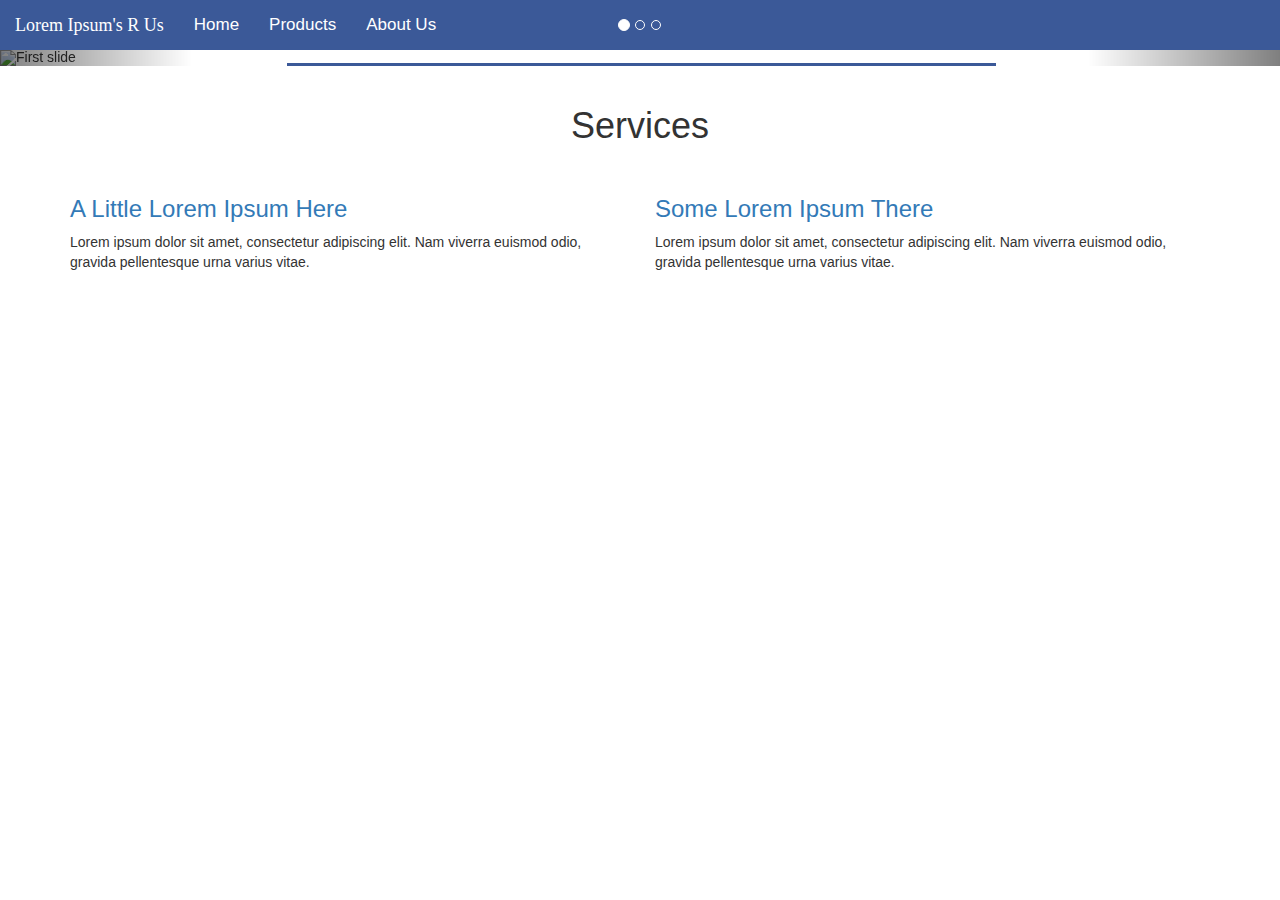
==== index.html @ 092a4ec7 "final site" ====
<!DOCTYPE html>
<html lang="en">
  <head>
    <meta charset="utf-8">
    <meta http-equiv="X-UA-Compatible" content="IE=edge">
    <meta name="viewport" content="width=device-width, initial-scale=1">

    <title>Lorem Ipsums's R Us!</title>

    <!-- Stylesheets -->
    <link href="css/custom.css" rel="stylesheet">

  </head>
  <body>


<div id="custom-bootstrap-menu" class="navbar navbar-default " role="navigation">
    <div class="container-fluid">
        <div class="navbar-header"><a class="navbar-brand" href="#">Lorem Ipsum's R Us</a>
            <button type="button" class="navbar-toggle" data-toggle="collapse" data-target=".navbar-menubuilder"><span class="sr-only">Toggle navigation</span><span class="icon-bar"></span><span class="icon-bar"></span><span class="icon-bar"></span>
            </button>
        </div>
        <div class="collapse navbar-collapse navbar-menubuilder">
            <ul class="nav navbar-nav navbar-left">
                <li><a href="./index.html">Home</a>
                </li>
                <li><a href="./products.html">Products</a>
                </li>
                <li><a href="About.html">About Us</a>
                </li>
            </ul>
        </div>
    </div>
</div>

     
        </div>

        
        <!-- Carousel -->
        <div id="carousel-example-generic" class="carousel slide" data-ride="carousel">
            
            <!-- Indicators -->
            <ol class="carousel-indicators">
                <li data-target="#carousel-example-generic" data-slide-to="0" class="active"></li>
                <li data-target="#carousel-example-generic" data-slide-to="1"></li>
                <li data-target="#carousel-example-generic" data-slide-to="2"></li>
            </ol>
            <!-- Wrapper for slides -->
            <div class="carousel-inner">
                <div class="item active">
                    <img src="img/Lorem-Ipsum-2.jpg" alt="First slide">
                    <!-- Static Header -->
                    <div class="header-text hidden-xs">
                        <div class="col-md-12 text-center animated flipInX">
                            <h2>
                                <span>Welcome to <strong>LOREM IPSUMS "R" US!</strong></span>
                            </h2>
                            <br>
                            <h3>
                                <span>Lorem ipsum text for every occasion!</span>
                            </h3>
                            <br>
                            
                        </div>
                    </div><!-- /header-text -->
                </div>
                <div class="item">
                    <img src="img/Lorem-Ipsum-3.jpg">
                    <!-- Static Header -->
                    <div class="header-text hidden-xs">
                        <div class="col-md-12 text-center animated fadeIn">
                            <h2>
                                <!-- <span>Welcome to LOREM IPSUM</span> -->
                            </h2>
                            <br>
                            <br>
                            <br>
                            <br>
                            <h3>
                                <span>We love serving you with the best quality lorem ipsum text!</span>
                            </h3>
                            <br>
                          
                        </div>
                    </div><!-- /header-text -->
                </div>
                <div class="item">
                    <img src="img/semi-colons.jpg" alt="Third slide">
                    <!-- Static Header -->
                    <div class="header-text hidden-xs">
                        <div class="col-md-12 text-center">
                            <h2>
                                <!-- <span>Welcome to LOREM IPSUM</span> -->
                            </h2>
                            <br>
                            <br>
                            <br>
                            <br>
                            
                            <h3>
                                <span>Ask about our deal on semi-colons!</span>
                            </h3>
                            <br>

                            
                        </div>
                    </div><!-- /header-text -->
                </div>
            </div>
            <!-- Controls -->
            <a class="left carousel-control" href="#carousel-example-generic" data-slide="prev">
                <span class="glyphicon glyphicon-chevron-left"></span>
            </a>
            <a class="right carousel-control" href="#carousel-example-generic" data-slide="next">
                <span class="glyphicon glyphicon-chevron-right"></span>
            </a>
        </div><!-- /carousel -->


<div class="container">
<div class="row">
    <div class="col-md-12">
        <h1 class="text-center">Services</h1>
    </div>
</div>
        <br>
    <div class="row ">
            <div class="col-md-6 portfolio-item">
                <a href="#">
                    <img class="img-responsive lorem-img-1" src="img/loremipsumtext.jpg" alt="">
                </a>
                <h3>
                    <a href="#">A Little Lorem Ipsum Here</a>
                </h3>
                <p>Lorem ipsum dolor sit amet, consectetur adipiscing elit. Nam viverra euismod odio, gravida pellentesque urna varius vitae.</p>
            </div>
            <div class="col-md-6 portfolio-item">
                <a href="#">
                    <img class="img-responsive lorem-img-1" src="img/LoremIpsum.png" alt="">
                </a>
                <h3>
                    <a href="#">Some Lorem Ipsum There</a>
                </h3>
                <p>Lorem ipsum dolor sit amet, consectetur adipiscing elit. Nam viverra euismod odio, gravida pellentesque urna varius vitae.</p>
            </div>
        </div>
    </div>




    <!-- jQuery-->
    <script src="https://ajax.googleapis.com/ajax/libs/jquery/1.12.4/jquery.min.js"></script>
    <script src="js/bootstrap.min.js"></script>



  </body>
</html>
---- css/custom.css ----
/**{border: 1px solid red;}*/
.navbar{margin-bottom: 0;}
.navbar-default{
  border-color: transparent;
}
/*.container-fluid{padding:0;}*/


#custom-bootstrap-menu.navbar-default .navbar-brand {
    color: rgba(255, 255, 255, 1);
}
#custom-bootstrap-menu.navbar-default {
    font-size: 17px;
    background-color: rgba(59, 89, 152, 1);
    border-width: 1px;
    border-radius: 0px;
}
#custom-bootstrap-menu.navbar-default .navbar-nav>li>a {
    color: rgba(255, 255, 255, 1);
    background-color: rgba(59, 89, 152, 1);
    -webkit-transition: all 1s ease-in-out;
  -moz-transition: all 1s ease-in-out;
  -o-transition: all 1s ease-in-out;
  transition: all 1s ease-in-out;
}


#custom-bootstrap-menu.navbar-default .navbar-nav>li>a:hover,
#custom-bootstrap-menu.navbar-default .navbar-nav>li>a:focus {
    color: rgba(255, 255, 255, 1);
    background-color: rgb(33, 50, 86);
  -webkit-transition: all 1s ease-in-out;
  -moz-transition: all 1s ease-in-out;
  -o-transition: all 1s ease-in-out;
  transition: all 1s ease-in-out;
}
#custom-bootstrap-menu.navbar-default .navbar-nav>.active>a,
#custom-bootstrap-menu.navbar-default .navbar-nav>.active>a:hover,
#custom-bootstrap-menu.navbar-default .navbar-nav>.active>a:focus {

}
#custom-bootstrap-menu.navbar-default .navbar-toggle {
    border-color: #ddd;
}
#custom-bootstrap-menu.navbar-default .navbar-toggle:hover,
#custom-bootstrap-menu.navbar-default .navbar-toggle:focus {
    background-color: #ddd;
}
#custom-bootstrap-menu.navbar-default .navbar-toggle .icon-bar {
    background-color: #888;
}
#custom-bootstrap-menu.navbar-default .navbar-toggle:hover .icon-bar,
#custom-bootstrap-menu.navbar-default .navbar-toggle:focus .icon-bar {
    background-color: #3b5998;
}

.custom-row{
  margin-right:-5px;
  margin-left:-5px;
}


.glyphicon-chevron-right::before {
    content: "\e080";
    position: relative;
/*    right: 83px;
    top: 4px;*/
}

/*.glyphicon-chevron-left::before {
    content: "\e079";
    position: relative;
    left: -69px;
    top: 24px;
}*/

.col-centered{margin: 0 auto;}

.navbar-brand {font-family: 'impact'; font-size: 25px;}

.lorem-img-1{width: 700px; height: auto;}
/*.lorem-img-2{width: 700px; height: 333px;}*/

/*FONTS*/

.bacon{color: pink;}
.gangsta{color: purple;}
.cat{color: orange;}
.coffee{color: brown;}
.cupcake{color: lightblue;}
.zombie{color: red;}
/*FONTS-END*/

/*SLIDER*/
.container {
    margin-top: 20px;
}
.container-full {
  margin: 0 auto;
  width: 100%;
  padding:0;
}

/* Carousel Styles */
.carousel-indicators .active {
    background-color: white;
}

.carousel-inner img {
    width: 100%;
    max-height: 460px
}

.carousel-control {
    width: 0;
}

.carousel-control.left,
.carousel-control.right {
    opacity: 1;
    filter: alpha(opacity=100);
    background-image: none;
    background-repeat: no-repeat;
    text-shadow: none;
}

.carousel-control.left span {
    position: absolute;
    left: 22px;
    bottom:107px;
}

.carousel-control.right span {
/*    padding: 15px;*/
    position: absolute;
    right: 15px;
}

.carousel-control .glyphicon-chevron-left, 
.carousel-control .glyphicon-chevron-right, 
.carousel-control .icon-prev, 
.carousel-control .icon-next {
    position: absolute;
    top: 45%;
    z-index: 5;
    display: inline-block;
}


.carousel-control .icon-prev {

    position: absolute;
    left: 15px;
    top: 236px;
}

.carousel-control .icon-next {
    
    position: absolute;
    right: 34px;
    top: 236px;

}

.carousel-control.left span:hover,
.carousel-control.right span:hover {
    opacity: .7;
    filter: alpha(opacity=70);
}

/* Carousel Header Styles */
.header-text {
    position: absolute;
    top: 20%;
    left: 1.8%;
    right: auto;
    width: 96.66666666666666%;
    color: #fff;
}

.header-text h2 {
    font-size: 40px;
}

.header-text h2 span {
    background-color: rgba(59, 89, 152, 1);
    padding: 10px;
}

.header-text h3 span {
    background-color: #2980b9;
    padding: 15px;
}

.btn-min-block {
    min-width: 170px;
    line-height: 26px;
}

.btn-theme {
    color: #fff;
    background-color: transparent;
    border: 2px solid #fff;
    margin-right: 15px;
}

.btn-theme:hover {
    color: #000;
    background-color: #fff;
    border-color: #fff;
}

/*
MEDIA QUERIES*/

@media only screen and (min-device-width :320px) and (max-width: 768px) {

.glyphicon-chevron-right::before {
    content: "\e080";
    position: relative;
    right: 5px;
/*    top: 5px;*/
}

/*.glyphicon-chevron-left::before {
    content: "\e080";
    position: relative;
    right: 5px;
    left: -11px;
    top: 11px;*/
/*    top: 5px;*/
/*}*/
}

@media only screen and (min-device-width : 991px) and (max-device-width : 1206px) {
.lorem-img-2{width: 700px; height: 273px;}

}

@media (min-width: 768px){
  .navbar{
    border-radius: 0px;
  }
  .navbar-default{
    border-color:transparent;
    border-radius: none;
  }
}



html {
    font-family: sans-serif;
    -ms-text-size-adjust: 100%;
    -webkit-text-size-adjust: 100%
}

body {
    margin: 0
}

article,
aside,
details,
figcaption,
figure,
footer,
header,
hgroup,
main,
menu,
nav,
section,
summary {
    display: block
}

audio,
canvas,
progress,
video {
    display: inline-block;
    vertical-align: baseline
}

audio:not([controls]) {
    display: none;
    height: 0
}

[hidden],
template {
    display: none
}

a {
    background-color: transparent
}

a:active,
a:hover {
    outline: 0
}

abbr[title] {
    border-bottom: 1px dotted
}

b,
strong {
    font-weight: bold
}

dfn {
    font-style: italic
}

h1 {
    font-size: 2em;
    margin: 0.67em 0
}

mark {
    background: #ff0;
    color: #000
}

small {
    font-size: 80%
}

sub,
sup {
    font-size: 75%;
    line-height: 0;
    position: relative;
    vertical-align: baseline
}

sup {
    top: -0.5em
}

sub {
    bottom: -0.25em
}

img {
    border: 0
}

svg:not(:root) {
    overflow: hidden
}

figure {
    margin: 1em 40px
}

hr {
    -webkit-box-sizing: content-box;
    -moz-box-sizing: content-box;
    box-sizing: content-box;
    height: 0
}

pre {
    overflow: auto
}

code,
kbd,
pre,
samp {
    font-family: monospace, monospace;
    font-size: 1em
}

button,
input,
optgroup,
select,
textarea {
    color: inherit;
    font: inherit;
    margin: 0
}

button {
    overflow: visible
}

button,
select {
    text-transform: none
}

button,
html input[type="button"],
input[type="reset"],
input[type="submit"] {
    -webkit-appearance: button;
    cursor: pointer
}

button[disabled],
html input[disabled] {
    cursor: default
}

button::-moz-focus-inner,
input::-moz-focus-inner {
    border: 0;
    padding: 0
}

input {
    line-height: normal
}

input[type="checkbox"],
input[type="radio"] {
    -webkit-box-sizing: border-box;
    -moz-box-sizing: border-box;
    box-sizing: border-box;
    padding: 0
}

input[type="number"]::-webkit-inner-spin-button,
input[type="number"]::-webkit-outer-spin-button {
    height: auto
}

input[type="search"] {
    -webkit-appearance: textfield;
    -webkit-box-sizing: content-box;
    -moz-box-sizing: content-box;
    box-sizing: content-box
}

input[type="search"]::-webkit-search-cancel-button,
input[type="search"]::-webkit-search-decoration {
    -webkit-appearance: none
}

fieldset {
    border: 1px solid #c0c0c0;
    margin: 0 2px;
    padding: 0.35em 0.625em 0.75em
}

legend {
    border: 0;
    padding: 0
}

textarea {
    overflow: auto
}

optgroup {
    font-weight: bold
}

table {
    border-collapse: collapse;
    border-spacing: 0
}

td,
th {
    padding: 0
}


/*! Source: https://github.com/h5bp/html5-boilerplate/blob/master/src/css/main.css */

@media print {
    *,
    *:before,
    *:after {
        background: transparent !important;
        color: #000 !important;
        -webkit-box-shadow: none !important;
        box-shadow: none !important;
        text-shadow: none !important
    }
    a,
    a:visited {
        text-decoration: underline
    }
    a[href]:after {
        content: " (" attr(href) ")"
    }
    abbr[title]:after {
        content: " (" attr(title) ")"
    }
    a[href^="#"]:after,
    a[href^="javascript:"]:after {
        content: ""
    }
    pre,
    blockquote {
        border: 1px solid #999;
        page-break-inside: avoid
    }
    thead {
        display: table-header-group
    }
    tr,
    img {
        page-break-inside: avoid
    }
    img {
        max-width: 100% !important
    }
    p,
    h2,
    h3 {
        orphans: 3;
        widows: 3
    }
    h2,
    h3 {
        page-break-after: avoid
    }
    .navbar {
        display: none
    }
    .btn>.caret,
    .dropup>.btn>.caret {
        border-top-color: #000 !important
    }
    .label {
        border: 1px solid #000
    }
    .table {
        border-collapse: collapse !important
    }
    .table td,
    .table th {
        background-color: #fff !important
    }
    .table-bordered th,
    .table-bordered td {
        border: 1px solid #ddd !important
    }
}

@font-face {
    font-family: 'Glyphicons Halflings';
    src: url('../fonts/glyphicons-halflings-regular.eot');
    src: url('../fonts/glyphicons-halflings-regular.eot?#iefix') format('embedded-opentype'), url('../fonts/glyphicons-halflings-regular.woff2') format('woff2'), url('../fonts/glyphicons-halflings-regular.woff') format('woff'), url('../fonts/glyphicons-halflings-regular.ttf') format('truetype'), url('../fonts/glyphicons-halflings-regular.svg#glyphicons_halflingsregular') format('svg')
}

.glyphicon {
    position: relative;
    top: 1px;
    display: inline-block;
    font-family: 'Glyphicons Halflings';
    font-style: normal;
    font-weight: normal;
    line-height: 1;
    -webkit-font-smoothing: antialiased;
    -moz-osx-font-smoothing: grayscale
}

.glyphicon-asterisk:before {
    content: "\002a"
}

.glyphicon-plus:before {
    content: "\002b"
}

.glyphicon-euro:before,
.glyphicon-eur:before {
    content: "\20ac"
}

.glyphicon-minus:before {
    content: "\2212"
}

.glyphicon-cloud:before {
    content: "\2601"
}

.glyphicon-envelope:before {
    content: "\2709"
}

.glyphicon-pencil:before {
    content: "\270f"
}

.glyphicon-glass:before {
    content: "\e001"
}

.glyphicon-music:before {
    content: "\e002"
}

.glyphicon-search:before {
    content: "\e003"
}

.glyphicon-heart:before {
    content: "\e005"
}

.glyphicon-star:before {
    content: "\e006"
}

.glyphicon-star-empty:before {
    content: "\e007"
}

.glyphicon-user:before {
    content: "\e008"
}

.glyphicon-film:before {
    content: "\e009"
}

.glyphicon-th-large:before {
    content: "\e010"
}

.glyphicon-th:before {
    content: "\e011"
}

.glyphicon-th-list:before {
    content: "\e012"
}

.glyphicon-ok:before {
    content: "\e013"
}

.glyphicon-remove:before {
    content: "\e014"
}

.glyphicon-zoom-in:before {
    content: "\e015"
}

.glyphicon-zoom-out:before {
    content: "\e016"
}

.glyphicon-off:before {
    content: "\e017"
}

.glyphicon-signal:before {
    content: "\e018"
}

.glyphicon-cog:before {
    content: "\e019"
}

.glyphicon-trash:before {
    content: "\e020"
}

.glyphicon-home:before {
    content: "\e021"
}

.glyphicon-file:before {
    content: "\e022"
}

.glyphicon-time:before {
    content: "\e023"
}

.glyphicon-road:before {
    content: "\e024"
}

.glyphicon-download-alt:before {
    content: "\e025"
}

.glyphicon-download:before {
    content: "\e026"
}

.glyphicon-upload:before {
    content: "\e027"
}

.glyphicon-inbox:before {
    content: "\e028"
}

.glyphicon-play-circle:before {
    content: "\e029"
}

.glyphicon-repeat:before {
    content: "\e030"
}

.glyphicon-refresh:before {
    content: "\e031"
}

.glyphicon-list-alt:before {
    content: "\e032"
}

.glyphicon-lock:before {
    content: "\e033"
}

.glyphicon-flag:before {
    content: "\e034"
}

.glyphicon-headphones:before {
    content: "\e035"
}

.glyphicon-volume-off:before {
    content: "\e036"
}

.glyphicon-volume-down:before {
    content: "\e037"
}

.glyphicon-volume-up:before {
    content: "\e038"
}

.glyphicon-qrcode:before {
    content: "\e039"
}

.glyphicon-barcode:before {
    content: "\e040"
}

.glyphicon-tag:before {
    content: "\e041"
}

.glyphicon-tags:before {
    content: "\e042"
}

.glyphicon-book:before {
    content: "\e043"
}

.glyphicon-bookmark:before {
    content: "\e044"
}

.glyphicon-print:before {
    content: "\e045"
}

.glyphicon-camera:before {
    content: "\e046"
}

.glyphicon-font:before {
    content: "\e047"
}

.glyphicon-bold:before {
    content: "\e048"
}

.glyphicon-italic:before {
    content: "\e049"
}

.glyphicon-text-height:before {
    content: "\e050"
}

.glyphicon-text-width:before {
    content: "\e051"
}

.glyphicon-align-left:before {
    content: "\e052"
}

.glyphicon-align-center:before {
    content: "\e053"
}

.glyphicon-align-right:before {
    content: "\e054"
}

.glyphicon-align-justify:before {
    content: "\e055"
}

.glyphicon-list:before {
    content: "\e056"
}

.glyphicon-indent-left:before {
    content: "\e057"
}

.glyphicon-indent-right:before {
    content: "\e058"
}

.glyphicon-facetime-video:before {
    content: "\e059"
}

.glyphicon-picture:before {
    content: "\e060"
}

.glyphicon-map-marker:before {
    content: "\e062"
}

.glyphicon-adjust:before {
    content: "\e063"
}

.glyphicon-tint:before {
    content: "\e064"
}

.glyphicon-edit:before {
    content: "\e065"
}

.glyphicon-share:before {
    content: "\e066"
}

.glyphicon-check:before {
    content: "\e067"
}

.glyphicon-move:before {
    content: "\e068"
}

.glyphicon-step-backward:before {
    content: "\e069"
}

.glyphicon-fast-backward:before {
    content: "\e070"
}

.glyphicon-backward:before {
    content: "\e071"
}

.glyphicon-play:before {
    content: "\e072"
}

.glyphicon-pause:before {
    content: "\e073"
}

.glyphicon-stop:before {
    content: "\e074"
}

.glyphicon-forward:before {
    content: "\e075"
}

.glyphicon-fast-forward:before {
    content: "\e076"

}

.glyphicon-step-forward:before {
    content: "\e077"
}

.glyphicon-eject:before {
    content: "\e078"
}

.glyphicon-chevron-left:before {
    content: "\e079"
}

.glyphicon-chevron-right:before {
    content: "\e080"
}

.glyphicon-plus-sign:before {
    content: "\e081"
}

.glyphicon-minus-sign:before {
    content: "\e082"
}

.glyphicon-remove-sign:before {
    content: "\e083"
}

.glyphicon-ok-sign:before {
    content: "\e084"
}

.glyphicon-question-sign:before {
    content: "\e085"
}

.glyphicon-info-sign:before {
    content: "\e086"
}

.glyphicon-screenshot:before {
    content: "\e087"
}

.glyphicon-remove-circle:before {
    content: "\e088"
}

.glyphicon-ok-circle:before {
    content: "\e089"
}

.glyphicon-ban-circle:before {
    content: "\e090"
}

.glyphicon-arrow-left:before {
    content: "\e091"
}

.glyphicon-arrow-right:before {
    content: "\e092"
}

.glyphicon-arrow-up:before {
    content: "\e093"
}

.glyphicon-arrow-down:before {
    content: "\e094"
}

.glyphicon-share-alt:before {
    content: "\e095"
}

.glyphicon-resize-full:before {
    content: "\e096"
}

.glyphicon-resize-small:before {
    content: "\e097"
}

.glyphicon-exclamation-sign:before {
    content: "\e101"
}

.glyphicon-gift:before {
    content: "\e102"
}

.glyphicon-leaf:before {
    content: "\e103"
}

.glyphicon-fire:before {
    content: "\e104"
}

.glyphicon-eye-open:before {
    content: "\e105"
}

.glyphicon-eye-close:before {
    content: "\e106"
}

.glyphicon-warning-sign:before {
    content: "\e107"
}

.glyphicon-plane:before {
    content: "\e108"
}

.glyphicon-calendar:before {
    content: "\e109"
}

.glyphicon-random:before {
    content: "\e110"
}

.glyphicon-comment:before {
    content: "\e111"
}

.glyphicon-magnet:before {
    content: "\e112"
}

.glyphicon-chevron-up:before {
    content: "\e113"
}

.glyphicon-chevron-down:before {
    content: "\e114"
}

.glyphicon-retweet:before {
    content: "\e115"
}

.glyphicon-shopping-cart:before {
    content: "\e116"
}

.glyphicon-folder-close:before {
    content: "\e117"
}

.glyphicon-folder-open:before {
    content: "\e118"
}

.glyphicon-resize-vertical:before {
    content: "\e119"
}

.glyphicon-resize-horizontal:before {
    content: "\e120"
}

.glyphicon-hdd:before {
    content: "\e121"
}

.glyphicon-bullhorn:before {
    content: "\e122"
}

.glyphicon-bell:before {
    content: "\e123"
}

.glyphicon-certificate:before {
    content: "\e124"
}

.glyphicon-thumbs-up:before {
    content: "\e125"
}

.glyphicon-thumbs-down:before {
    content: "\e126"
}

.glyphicon-hand-right:before {
    content: "\e127"
}

.glyphicon-hand-left:before {
    content: "\e128"
}

.glyphicon-hand-up:before {
    content: "\e129"
}

.glyphicon-hand-down:before {
    content: "\e130"
}

.glyphicon-circle-arrow-right:before {
    content: "\e131"
}

.glyphicon-circle-arrow-left:before {
    content: "\e132"
}

.glyphicon-circle-arrow-up:before {
    content: "\e133"
}

.glyphicon-circle-arrow-down:before {
    content: "\e134"
}

.glyphicon-globe:before {
    content: "\e135"
}

.glyphicon-wrench:before {
    content: "\e136"
}

.glyphicon-tasks:before {
    content: "\e137"
}

.glyphicon-filter:before {
    content: "\e138"
}

.glyphicon-briefcase:before {
    content: "\e139"
}

.glyphicon-fullscreen:before {
    content: "\e140"
}

.glyphicon-dashboard:before {
    content: "\e141"
}

.glyphicon-paperclip:before {
    content: "\e142"
}

.glyphicon-heart-empty:before {
    content: "\e143"
}

.glyphicon-link:before {
    content: "\e144"
}

.glyphicon-phone:before {
    content: "\e145"
}

.glyphicon-pushpin:before {
    content: "\e146"
}

.glyphicon-usd:before {
    content: "\e148"
}

.glyphicon-gbp:before {
    content: "\e149"
}

.glyphicon-sort:before {
    content: "\e150"
}

.glyphicon-sort-by-alphabet:before {
    content: "\e151"
}

.glyphicon-sort-by-alphabet-alt:before {
    content: "\e152"
}

.glyphicon-sort-by-order:before {
    content: "\e153"
}

.glyphicon-sort-by-order-alt:before {
    content: "\e154"
}

.glyphicon-sort-by-attributes:before {
    content: "\e155"
}

.glyphicon-sort-by-attributes-alt:before {
    content: "\e156"
}

.glyphicon-unchecked:before {
    content: "\e157"
}

.glyphicon-expand:before {
    content: "\e158"
}

.glyphicon-collapse-down:before {
    content: "\e159"
}

.glyphicon-collapse-up:before {
    content: "\e160"
}

.glyphicon-log-in:before {
    content: "\e161"
}

.glyphicon-flash:before {
    content: "\e162"
}

.glyphicon-log-out:before {
    content: "\e163"
}

.glyphicon-new-window:before {
    content: "\e164"
}

.glyphicon-record:before {
    content: "\e165"
}

.glyphicon-save:before {
    content: "\e166"
}

.glyphicon-open:before {
    content: "\e167"
}

.glyphicon-saved:before {
    content: "\e168"
}

.glyphicon-import:before {
    content: "\e169"
}

.glyphicon-export:before {
    content: "\e170"
}

.glyphicon-send:before {
    content: "\e171"
}

.glyphicon-floppy-disk:before {
    content: "\e172"
}

.glyphicon-floppy-saved:before {
    content: "\e173"
}

.glyphicon-floppy-remove:before {
    content: "\e174"
}

.glyphicon-floppy-save:before {
    content: "\e175"
}

.glyphicon-floppy-open:before {
    content: "\e176"
}

.glyphicon-credit-card:before {
    content: "\e177"
}

.glyphicon-transfer:before {
    content: "\e178"
}

.glyphicon-cutlery:before {
    content: "\e179"
}

.glyphicon-header:before {
    content: "\e180"
}

.glyphicon-compressed:before {
    content: "\e181"
}

.glyphicon-earphone:before {
    content: "\e182"
}

.glyphicon-phone-alt:before {
    content: "\e183"
}

.glyphicon-tower:before {
    content: "\e184"
}

.glyphicon-stats:before {
    content: "\e185"
}

.glyphicon-sd-video:before {
    content: "\e186"
}

.glyphicon-hd-video:before {
    content: "\e187"
}

.glyphicon-subtitles:before {
    content: "\e188"
}

.glyphicon-sound-stereo:before {
    content: "\e189"
}

.glyphicon-sound-dolby:before {
    content: "\e190"
}

.glyphicon-sound-5-1:before {
    content: "\e191"
}

.glyphicon-sound-6-1:before {
    content: "\e192"
}

.glyphicon-sound-7-1:before {
    content: "\e193"
}

.glyphicon-copyright-mark:before {
    content: "\e194"
}

.glyphicon-registration-mark:before {
    content: "\e195"
}

.glyphicon-cloud-download:before {
    content: "\e197"
}

.glyphicon-cloud-upload:before {
    content: "\e198"
}

.glyphicon-tree-conifer:before {
    content: "\e199"
}

.glyphicon-tree-deciduous:before {
    content: "\e200"
}

.glyphicon-cd:before {
    content: "\e201"
}

.glyphicon-save-file:before {
    content: "\e202"
}

.glyphicon-open-file:before {
    content: "\e203"
}

.glyphicon-level-up:before {
    content: "\e204"
}

.glyphicon-copy:before {
    content: "\e205"
}

.glyphicon-paste:before {
    content: "\e206"
}

.glyphicon-alert:before {
    content: "\e209"
}

.glyphicon-equalizer:before {
    content: "\e210"
}

.glyphicon-king:before {
    content: "\e211"
}

.glyphicon-queen:before {
    content: "\e212"
}

.glyphicon-pawn:before {
    content: "\e213"
}

.glyphicon-bishop:before {
    content: "\e214"
}

.glyphicon-knight:before {
    content: "\e215"
}

.glyphicon-baby-formula:before {
    content: "\e216"
}

.glyphicon-tent:before {
    content: "\26fa"
}

.glyphicon-blackboard:before {
    content: "\e218"
}

.glyphicon-bed:before {
    content: "\e219"
}

.glyphicon-apple:before {
    content: "\f8ff"
}

.glyphicon-erase:before {
    content: "\e221"
}

.glyphicon-hourglass:before {
    content: "\231b"
}

.glyphicon-lamp:before {
    content: "\e223"
}

.glyphicon-duplicate:before {
    content: "\e224"
}

.glyphicon-piggy-bank:before {
    content: "\e225"
}

.glyphicon-scissors:before {
    content: "\e226"
}

.glyphicon-bitcoin:before {
    content: "\e227"
}

.glyphicon-btc:before {
    content: "\e227"
}

.glyphicon-xbt:before {
    content: "\e227"
}

.glyphicon-yen:before {
    content: "\00a5"
}

.glyphicon-jpy:before {
    content: "\00a5"
}

.glyphicon-ruble:before {
    content: "\20bd"
}

.glyphicon-rub:before {
    content: "\20bd"
}

.glyphicon-scale:before {
    content: "\e230"
}

.glyphicon-ice-lolly:before {
    content: "\e231"
}

.glyphicon-ice-lolly-tasted:before {
    content: "\e232"
}

.glyphicon-education:before {
    content: "\e233"
}

.glyphicon-option-horizontal:before {
    content: "\e234"
}

.glyphicon-option-vertical:before {
    content: "\e235"
}

.glyphicon-menu-hamburger:before {
    content: "\e236"
}

.glyphicon-modal-window:before {
    content: "\e237"
}

.glyphicon-oil:before {
    content: "\e238"
}

.glyphicon-grain:before {
    content: "\e239"
}

.glyphicon-sunglasses:before {
    content: "\e240"
}

.glyphicon-text-size:before {
    content: "\e241"
}

.glyphicon-text-color:before {
    content: "\e242"
}

.glyphicon-text-background:before {
    content: "\e243"
}

.glyphicon-object-align-top:before {
    content: "\e244"
}

.glyphicon-object-align-bottom:before {
    content: "\e245"
}

.glyphicon-object-align-horizontal:before {
    content: "\e246"
}

.glyphicon-object-align-left:before {
    content: "\e247"
}

.glyphicon-object-align-vertical:before {
    content: "\e248"
}

.glyphicon-object-align-right:before {
    content: "\e249"
}

.glyphicon-triangle-right:before {
    content: "\e250"
}

.glyphicon-triangle-left:before {
    content: "\e251"
}

.glyphicon-triangle-bottom:before {
    content: "\e252"
}

.glyphicon-triangle-top:before {
    content: "\e253"
}

.glyphicon-console:before {
    content: "\e254"
}

.glyphicon-superscript:before {
    content: "\e255"
}

.glyphicon-subscript:before {
    content: "\e256"
}

.glyphicon-menu-left:before {
    content: "\e257"
}

.glyphicon-menu-right:before {
    content: "\e258"
}

.glyphicon-menu-down:before {
    content: "\e259"
}

.glyphicon-menu-up:before {
    content: "\e260"
}

* {
    -webkit-box-sizing: border-box;
    -moz-box-sizing: border-box;
    box-sizing: border-box
}

*:before,
*:after {
    -webkit-box-sizing: border-box;
    -moz-box-sizing: border-box;
    box-sizing: border-box
}

html {
    font-size: 10px;
    -webkit-tap-highlight-color: rgba(0, 0, 0, 0)
}

body {
    font-family: "Helvetica Neue", Helvetica, Arial, sans-serif;
    font-size: 14px;
    line-height: 1.42857143;
    color: #333;
    background-color: #fff
}

input,
button,
select,
textarea {
    font-family: inherit;
    font-size: inherit;
    line-height: inherit
}

a {
    color: #337ab7;
    text-decoration: none
}

a:hover,
a:focus {
    color: #23527c;
    text-decoration: underline
}

a:focus {
    outline: 5px auto -webkit-focus-ring-color;
    outline-offset: -2px
}

figure {
    margin: 0
}

img {
    vertical-align: middle
}

.img-responsive,
.thumbnail>img,
.thumbnail a>img,
.carousel-inner>.item>img,
.carousel-inner>.item>a>img {
    display: block;
    max-width: 100%;
    height: auto
}

.img-rounded {
    border-radius: 6px
}

.img-thumbnail {
    padding: 4px;
    line-height: 1.42857143;
    background-color: #fff;
    border: 1px solid #ddd;
    border-radius: 4px;
    -webkit-transition: all .2s ease-in-out;
    -o-transition: all .2s ease-in-out;
    transition: all .2s ease-in-out;
    display: inline-block;
    max-width: 100%;
    height: auto
}

.img-circle {
    border-radius: 50%
}

hr {
    margin-top: 20px;
    margin-bottom: 20px;
    border: 0;
    border-top: 1px solid #eee
}

.sr-only {
    position: absolute;
    width: 1px;
    height: 1px;
    margin: -1px;
    padding: 0;
    overflow: hidden;
    clip: rect(0, 0, 0, 0);
    border: 0
}

.sr-only-focusable:active,
.sr-only-focusable:focus {
    position: static;
    width: auto;
    height: auto;
    margin: 0;
    overflow: visible;
    clip: auto
}

[role="button"] {
    cursor: pointer
}

h1,
h2,
h3,
h4,
h5,
h6,
.h1,
.h2,
.h3,
.h4,
.h5,
.h6 {
    font-family: inherit;
    font-weight: 500;
    line-height: 1.1;
    color: inherit
}

h1 small,
h2 small,
h3 small,
h4 small,
h5 small,
h6 small,
.h1 small,
.h2 small,
.h3 small,
.h4 small,
.h5 small,
.h6 small,
h1 .small,
h2 .small,
h3 .small,
h4 .small,
h5 .small,
h6 .small,
.h1 .small,
.h2 .small,
.h3 .small,
.h4 .small,
.h5 .small,
.h6 .small {
    font-weight: normal;
    line-height: 1;
    color: #777
}

h1,
.h1,
h2,
.h2,
h3,
.h3 {
    margin-top: 20px;
    margin-bottom: 10px
}

h1 small,
.h1 small,
h2 small,
.h2 small,
h3 small,
.h3 small,
h1 .small,
.h1 .small,
h2 .small,
.h2 .small,
h3 .small,
.h3 .small {
    font-size: 65%
}

h4,
.h4,
h5,
.h5,
h6,
.h6 {
    margin-top: 10px;
    margin-bottom: 10px
}

h4 small,
.h4 small,
h5 small,
.h5 small,
h6 small,
.h6 small,
h4 .small,
.h4 .small,
h5 .small,
.h5 .small,
h6 .small,
.h6 .small {
    font-size: 75%
}

h1,
.h1 {
    font-size: 36px
}

h2,
.h2 {
    font-size: 30px
}

h3,
.h3 {
    font-size: 24px
}

h4,
.h4 {
    font-size: 18px
}

h5,
.h5 {
    font-size: 14px
}

h6,
.h6 {
    font-size: 12px
}

p {
    margin: 0 0 10px
}

.lead {
    margin-bottom: 20px;
    font-size: 16px;
    font-weight: 300;
    line-height: 1.4
}

@media (min-width:768px) {
    .lead {
        font-size: 21px
    }
}

small,
.small {
    font-size: 85%
}

mark,
.mark {
    background-color: #fcf8e3;
    padding: .2em
}

.text-left {
    text-align: left
}

.text-right {
    text-align: right
}

.text-center {
    text-align: center
}

.text-justify {
    text-align: justify
}

.text-nowrap {
    white-space: nowrap
}

.text-lowercase {
    text-transform: lowercase
}

.text-uppercase {
    text-transform: uppercase
}

.text-capitalize {
    text-transform: capitalize
}

.text-muted {
    color: #777
}

.text-primary {
    color: #337ab7
}

a.text-primary:hover,
a.text-primary:focus {
    color: #286090
}

.text-success {
    color: #3c763d
}

a.text-success:hover,
a.text-success:focus {
    color: #2b542c
}

.text-info {
    color: #31708f
}

a.text-info:hover,
a.text-info:focus {
    color: #245269
}

.text-warning {
    color: #8a6d3b
}

a.text-warning:hover,
a.text-warning:focus {
    color: #66512c
}

.text-danger {
    color: #a94442
}

a.text-danger:hover,
a.text-danger:focus {
    color: #843534
}

.bg-primary {
    color: #fff;
    background-color: #337ab7
}

a.bg-primary:hover,
a.bg-primary:focus {
    background-color: #286090
}

.bg-success {
    background-color: #dff0d8
}

a.bg-success:hover,
a.bg-success:focus {
    background-color: #c1e2b3
}

.bg-info {
    background-color: #d9edf7
}

a.bg-info:hover,
a.bg-info:focus {
    background-color: #afd9ee
}

.bg-warning {
    background-color: #fcf8e3
}

a.bg-warning:hover,
a.bg-warning:focus {
    background-color: #f7ecb5
}

.bg-danger {
    background-color: #f2dede
}

a.bg-danger:hover,
a.bg-danger:focus {
    background-color: #e4b9b9
}

.page-header {
    padding-bottom: 9px;
    margin: 40px 0 20px;
    border-bottom: 1px solid #eee
}

ul,
ol {
    margin-top: 0;
    margin-bottom: 10px
}

ul ul,
ol ul,
ul ol,
ol ol {
    margin-bottom: 0
}

.list-unstyled {
    padding-left: 0;
    list-style: none
}

.list-inline {
    padding-left: 0;
    list-style: none;
    margin-left: -5px
}

.list-inline>li {
    display: inline-block;
    padding-left: 5px;
    padding-right: 5px
}

dl {
    margin-top: 0;
    margin-bottom: 20px
}

dt,
dd {
    line-height: 1.42857143
}

dt {
    font-weight: bold
}

dd {
    margin-left: 0
}

@media (min-width:768px) {
    .dl-horizontal dt {
        float: left;
        width: 160px;
        clear: left;
        text-align: right;
        overflow: hidden;
        text-overflow: ellipsis;
        white-space: nowrap
    }
    .dl-horizontal dd {
        margin-left: 180px
    }
}

abbr[title],
abbr[data-original-title] {
    cursor: help;
    border-bottom: 1px dotted #777
}

.initialism {
    font-size: 90%;
    text-transform: uppercase
}

blockquote {
    padding: 10px 20px;
    margin: 0 0 20px;
    font-size: 17.5px;
    border-left: 5px solid #eee
}

blockquote p:last-child,
blockquote ul:last-child,
blockquote ol:last-child {
    margin-bottom: 0
}

blockquote footer,
blockquote small,
blockquote .small {
    display: block;
    font-size: 80%;
    line-height: 1.42857143;
    color: #777
}

blockquote footer:before,
blockquote small:before,
blockquote .small:before {
    content: '\2014 \00A0'
}

.blockquote-reverse,
blockquote.pull-right {
    padding-right: 15px;
    padding-left: 0;
    border-right: 5px solid #eee;
    border-left: 0;
    text-align: right
}

.blockquote-reverse footer:before,
blockquote.pull-right footer:before,
.blockquote-reverse small:before,
blockquote.pull-right small:before,
.blockquote-reverse .small:before,
blockquote.pull-right .small:before {
    content: ''
}

.blockquote-reverse footer:after,
blockquote.pull-right footer:after,
.blockquote-reverse small:after,
blockquote.pull-right small:after,
.blockquote-reverse .small:after,
blockquote.pull-right .small:after {
    content: '\00A0 \2014'
}

address {
    margin-bottom: 20px;
    font-style: normal;
    line-height: 1.42857143
}

code,
kbd,
pre,
samp {
    font-family: Menlo, Monaco, Consolas, "Courier New", monospace
}

code {
    padding: 2px 4px;
    font-size: 90%;
    color: #c7254e;
    background-color: #f9f2f4;
    border-radius: 4px
}

kbd {
    padding: 2px 4px;
    font-size: 90%;
    color: #fff;
    background-color: #333;
    border-radius: 3px;
    -webkit-box-shadow: inset 0 -1px 0 rgba(0, 0, 0, 0.25);
    box-shadow: inset 0 -1px 0 rgba(0, 0, 0, 0.25)
}

kbd kbd {
    padding: 0;
    font-size: 100%;
    font-weight: bold;
    -webkit-box-shadow: none;
    box-shadow: none
}

pre {
    display: block;
    padding: 9.5px;
    margin: 0 0 10px;
    font-size: 13px;
    line-height: 1.42857143;
    word-break: break-all;
    word-wrap: break-word;
    color: #333;
    background-color: #f5f5f5;
    border: 1px solid #ccc;
    border-radius: 4px
}

pre code {
    padding: 0;
    font-size: inherit;
    color: inherit;
    white-space: pre-wrap;
    background-color: transparent;
    border-radius: 0
}

.pre-scrollable {
    max-height: 340px;
    overflow-y: scroll
}

.container {
    margin-right: auto;
    margin-left: auto;
    padding-left: 15px;
    padding-right: 15px
}

@media (min-width:768px) {
    .container {
        width: 750px
    }
}

@media (min-width:992px) {
    .container {
        width: 970px
    }
}

@media (min-width:1200px) {
    .container {
        width: 1170px
    }
}

.container-fluid {
    margin-right: auto;
    margin-left: auto;
    padding-left: 15px;
    padding-right: 15px
}

.row {
    margin-left: -15px;
    margin-right: -15px
}

.col-xs-1,
.col-sm-1,
.col-md-1,
.col-lg-1,
.col-xs-2,
.col-sm-2,
.col-md-2,
.col-lg-2,
.col-xs-3,
.col-sm-3,
.col-md-3,
.col-lg-3,
.col-xs-4,
.col-sm-4,
.col-md-4,
.col-lg-4,
.col-xs-5,
.col-sm-5,
.col-md-5,
.col-lg-5,
.col-xs-6,
.col-sm-6,
.col-md-6,
.col-lg-6,
.col-xs-7,
.col-sm-7,
.col-md-7,
.col-lg-7,
.col-xs-8,
.col-sm-8,
.col-md-8,
.col-lg-8,
.col-xs-9,
.col-sm-9,
.col-md-9,
.col-lg-9,
.col-xs-10,
.col-sm-10,
.col-md-10,
.col-lg-10,
.col-xs-11,
.col-sm-11,
.col-md-11,
.col-lg-11,
.col-xs-12,
.col-sm-12,
.col-md-12,
.col-lg-12 {
    position: relative;
    min-height: 1px;
    padding-left: 15px;
    padding-right: 15px
}

.col-xs-1,
.col-xs-2,
.col-xs-3,
.col-xs-4,
.col-xs-5,
.col-xs-6,
.col-xs-7,
.col-xs-8,
.col-xs-9,
.col-xs-10,
.col-xs-11,
.col-xs-12 {
    float: left
}

.col-xs-12 {
    width: 100%
}

.col-xs-11 {
    width: 91.66666667%
}

.col-xs-10 {
    width: 83.33333333%
}

.col-xs-9 {
    width: 75%
}

.col-xs-8 {
    width: 66.66666667%
}

.col-xs-7 {
    width: 58.33333333%
}

.col-xs-6 {
    width: 50%
}

.col-xs-5 {
    width: 41.66666667%
}

.col-xs-4 {
    width: 33.33333333%
}

.col-xs-3 {
    width: 25%
}

.col-xs-2 {
    width: 16.66666667%
}

.col-xs-1 {
    width: 8.33333333%
}

.col-xs-pull-12 {
    right: 100%
}

.col-xs-pull-11 {
    right: 91.66666667%
}

.col-xs-pull-10 {
    right: 83.33333333%
}

.col-xs-pull-9 {
    right: 75%
}

.col-xs-pull-8 {
    right: 66.66666667%
}

.col-xs-pull-7 {
    right: 58.33333333%
}

.col-xs-pull-6 {
    right: 50%
}

.col-xs-pull-5 {
    right: 41.66666667%
}

.col-xs-pull-4 {
    right: 33.33333333%
}

.col-xs-pull-3 {
    right: 25%
}

.col-xs-pull-2 {
    right: 16.66666667%
}

.col-xs-pull-1 {
    right: 8.33333333%
}

.col-xs-pull-0 {
    right: auto
}

.col-xs-push-12 {
    left: 100%
}

.col-xs-push-11 {
    left: 91.66666667%
}

.col-xs-push-10 {
    left: 83.33333333%
}

.col-xs-push-9 {
    left: 75%
}

.col-xs-push-8 {
    left: 66.66666667%
}

.col-xs-push-7 {
    left: 58.33333333%
}

.col-xs-push-6 {
    left: 50%
}

.col-xs-push-5 {
    left: 41.66666667%
}

.col-xs-push-4 {
    left: 33.33333333%
}

.col-xs-push-3 {
    left: 25%
}

.col-xs-push-2 {
    left: 16.66666667%
}

.col-xs-push-1 {
    left: 8.33333333%
}

.col-xs-push-0 {
    left: auto
}

.col-xs-offset-12 {
    margin-left: 100%
}

.col-xs-offset-11 {
    margin-left: 91.66666667%
}

.col-xs-offset-10 {
    margin-left: 83.33333333%
}

.col-xs-offset-9 {
    margin-left: 75%
}

.col-xs-offset-8 {
    margin-left: 66.66666667%
}

.col-xs-offset-7 {
    margin-left: 58.33333333%
}

.col-xs-offset-6 {
    margin-left: 50%
}

.col-xs-offset-5 {
    margin-left: 41.66666667%
}

.col-xs-offset-4 {
    margin-left: 33.33333333%
}

.col-xs-offset-3 {
    margin-left: 25%
}

.col-xs-offset-2 {
    margin-left: 16.66666667%
}

.col-xs-offset-1 {
    margin-left: 8.33333333%
}

.col-xs-offset-0 {
    margin-left: 0
}

@media (min-width:768px) {
    .col-sm-1,
    .col-sm-2,
    .col-sm-3,
    .col-sm-4,
    .col-sm-5,
    .col-sm-6,
    .col-sm-7,
    .col-sm-8,
    .col-sm-9,
    .col-sm-10,
    .col-sm-11,
    .col-sm-12 {
        float: left
    }
    .col-sm-12 {
        width: 100%
    }
    .col-sm-11 {
        width: 91.66666667%
    }
    .col-sm-10 {
        width: 83.33333333%
    }
    .col-sm-9 {
        width: 75%
    }
    .col-sm-8 {
        width: 66.66666667%
    }
    .col-sm-7 {
        width: 58.33333333%
    }
    .col-sm-6 {
        width: 50%
    }
    .col-sm-5 {
        width: 41.66666667%
    }
    .col-sm-4 {
        width: 33.33333333%
    }
    .col-sm-3 {
        width: 25%
    }
    .col-sm-2 {
        width: 16.66666667%
    }
    .col-sm-1 {
        width: 8.33333333%
    }
    .col-sm-pull-12 {
        right: 100%
    }
    .col-sm-pull-11 {
        right: 91.66666667%
    }
    .col-sm-pull-10 {
        right: 83.33333333%
    }
    .col-sm-pull-9 {
        right: 75%
    }
    .col-sm-pull-8 {
        right: 66.66666667%
    }
    .col-sm-pull-7 {
        right: 58.33333333%
    }
    .col-sm-pull-6 {
        right: 50%
    }
    .col-sm-pull-5 {
        right: 41.66666667%
    }
    .col-sm-pull-4 {
        right: 33.33333333%
    }
    .col-sm-pull-3 {
        right: 25%
    }
    .col-sm-pull-2 {
        right: 16.66666667%
    }
    .col-sm-pull-1 {
        right: 8.33333333%
    }
    .col-sm-pull-0 {
        right: auto
    }
    .col-sm-push-12 {
        left: 100%
    }
    .col-sm-push-11 {
        left: 91.66666667%
    }
    .col-sm-push-10 {
        left: 83.33333333%
    }
    .col-sm-push-9 {
        left: 75%
    }
    .col-sm-push-8 {
        left: 66.66666667%
    }
    .col-sm-push-7 {
        left: 58.33333333%
    }
    .col-sm-push-6 {
        left: 50%
    }
    .col-sm-push-5 {
        left: 41.66666667%
    }
    .col-sm-push-4 {
        left: 33.33333333%
    }
    .col-sm-push-3 {
        left: 25%
    }
    .col-sm-push-2 {
        left: 16.66666667%
    }
    .col-sm-push-1 {
        left: 8.33333333%
    }
    .col-sm-push-0 {
        left: auto
    }
    .col-sm-offset-12 {
        margin-left: 100%
    }
    .col-sm-offset-11 {
        margin-left: 91.66666667%
    }
    .col-sm-offset-10 {
        margin-left: 83.33333333%
    }
    .col-sm-offset-9 {
        margin-left: 75%
    }
    .col-sm-offset-8 {
        margin-left: 66.66666667%
    }
    .col-sm-offset-7 {
        margin-left: 58.33333333%
    }
    .col-sm-offset-6 {
        margin-left: 50%
    }
    .col-sm-offset-5 {
        margin-left: 41.66666667%
    }
    .col-sm-offset-4 {
        margin-left: 33.33333333%
    }
    .col-sm-offset-3 {
        margin-left: 25%
    }
    .col-sm-offset-2 {
        margin-left: 16.66666667%
    }
    .col-sm-offset-1 {
        margin-left: 8.33333333%
    }
    .col-sm-offset-0 {
        margin-left: 0
    }
}

@media (min-width:992px) {
    .col-md-1,
    .col-md-2,
    .col-md-3,
    .col-md-4,
    .col-md-5,
    .col-md-6,
    .col-md-7,
    .col-md-8,
    .col-md-9,
    .col-md-10,
    .col-md-11,
    .col-md-12 {
        float: left
    }
    .col-md-12 {
        width: 100%
    }
    .col-md-11 {
        width: 91.66666667%
    }
    .col-md-10 {
        width: 83.33333333%
    }
    .col-md-9 {
        width: 75%
    }
    .col-md-8 {
        width: 66.66666667%
    }
    .col-md-7 {
        width: 58.33333333%
    }
    .col-md-6 {
        width: 50%
    }
    .col-md-5 {
        width: 41.66666667%
    }
    .col-md-4 {
        width: 33.33333333%
    }
    .col-md-3 {
        width: 25%
    }
    .col-md-2 {
        width: 16.66666667%
    }
    .col-md-1 {
        width: 8.33333333%
    }
    .col-md-pull-12 {
        right: 100%
    }
    .col-md-pull-11 {
        right: 91.66666667%
    }
    .col-md-pull-10 {
        right: 83.33333333%
    }
    .col-md-pull-9 {
        right: 75%
    }
    .col-md-pull-8 {
        right: 66.66666667%
    }
    .col-md-pull-7 {
        right: 58.33333333%
    }
    .col-md-pull-6 {
        right: 50%
    }
    .col-md-pull-5 {
        right: 41.66666667%
    }
    .col-md-pull-4 {
        right: 33.33333333%
    }
    .col-md-pull-3 {
        right: 25%
    }
    .col-md-pull-2 {
        right: 16.66666667%
    }
    .col-md-pull-1 {
        right: 8.33333333%
    }
    .col-md-pull-0 {
        right: auto
    }
    .col-md-push-12 {
        left: 100%
    }
    .col-md-push-11 {
        left: 91.66666667%
    }
    .col-md-push-10 {
        left: 83.33333333%
    }
    .col-md-push-9 {
        left: 75%
    }
    .col-md-push-8 {
        left: 66.66666667%
    }
    .col-md-push-7 {
        left: 58.33333333%
    }
    .col-md-push-6 {
        left: 50%
    }
    .col-md-push-5 {
        left: 41.66666667%
    }
    .col-md-push-4 {
        left: 33.33333333%
    }
    .col-md-push-3 {
        left: 25%
    }
    .col-md-push-2 {
        left: 16.66666667%
    }
    .col-md-push-1 {
        left: 8.33333333%
    }
    .col-md-push-0 {
        left: auto
    }
    .col-md-offset-12 {
        margin-left: 100%
    }
    .col-md-offset-11 {
        margin-left: 91.66666667%
    }
    .col-md-offset-10 {
        margin-left: 83.33333333%
    }
    .col-md-offset-9 {
        margin-left: 75%
    }
    .col-md-offset-8 {
        margin-left: 66.66666667%
    }
    .col-md-offset-7 {
        margin-left: 58.33333333%
    }
    .col-md-offset-6 {
        margin-left: 50%
    }
    .col-md-offset-5 {
        margin-left: 41.66666667%
    }
    .col-md-offset-4 {
        margin-left: 33.33333333%
    }
    .col-md-offset-3 {
        margin-left: 25%
    }
    .col-md-offset-2 {
        margin-left: 16.66666667%
    }
    .col-md-offset-1 {
        margin-left: 8.33333333%
    }
    .col-md-offset-0 {
        margin-left: 0
    }
}

@media (min-width:1200px) {
    .col-lg-1,
    .col-lg-2,
    .col-lg-3,
    .col-lg-4,
    .col-lg-5,
    .col-lg-6,
    .col-lg-7,
    .col-lg-8,
    .col-lg-9,
    .col-lg-10,
    .col-lg-11,
    .col-lg-12 {
        float: left
    }
    .col-lg-12 {
        width: 100%
    }
    .col-lg-11 {
        width: 91.66666667%
    }
    .col-lg-10 {
        width: 83.33333333%
    }
    .col-lg-9 {
        width: 75%
    }
    .col-lg-8 {
        width: 66.66666667%
    }
    .col-lg-7 {
        width: 58.33333333%
    }
    .col-lg-6 {
        width: 50%
    }
    .col-lg-5 {
        width: 41.66666667%
    }
    .col-lg-4 {
        width: 33.33333333%
    }
    .col-lg-3 {
        width: 25%
    }
    .col-lg-2 {
        width: 16.66666667%
    }
    .col-lg-1 {
        width: 8.33333333%
    }
    .col-lg-pull-12 {
        right: 100%
    }
    .col-lg-pull-11 {
        right: 91.66666667%
    }
    .col-lg-pull-10 {
        right: 83.33333333%
    }
    .col-lg-pull-9 {
        right: 75%
    }
    .col-lg-pull-8 {
        right: 66.66666667%
    }
    .col-lg-pull-7 {
        right: 58.33333333%
    }
    .col-lg-pull-6 {
        right: 50%
    }
    .col-lg-pull-5 {
        right: 41.66666667%
    }
    .col-lg-pull-4 {
        right: 33.33333333%
    }
    .col-lg-pull-3 {
        right: 25%
    }
    .col-lg-pull-2 {
        right: 16.66666667%
    }
    .col-lg-pull-1 {
        right: 8.33333333%
    }
    .col-lg-pull-0 {
        right: auto
    }
    .col-lg-push-12 {
        left: 100%
    }
    .col-lg-push-11 {
        left: 91.66666667%
    }
    .col-lg-push-10 {
        left: 83.33333333%
    }
    .col-lg-push-9 {
        left: 75%
    }
    .col-lg-push-8 {
        left: 66.66666667%
    }
    .col-lg-push-7 {
        left: 58.33333333%
    }
    .col-lg-push-6 {
        left: 50%
    }
    .col-lg-push-5 {
        left: 41.66666667%
    }
    .col-lg-push-4 {
        left: 33.33333333%
    }
    .col-lg-push-3 {
        left: 25%
    }
    .col-lg-push-2 {
        left: 16.66666667%
    }
    .col-lg-push-1 {
        left: 8.33333333%
    }
    .col-lg-push-0 {
        left: auto
    }
    .col-lg-offset-12 {
        margin-left: 100%
    }
    .col-lg-offset-11 {
        margin-left: 91.66666667%
    }
    .col-lg-offset-10 {
        margin-left: 83.33333333%
    }
    .col-lg-offset-9 {
        margin-left: 75%
    }
    .col-lg-offset-8 {
        margin-left: 66.66666667%
    }
    .col-lg-offset-7 {
        margin-left: 58.33333333%
    }
    .col-lg-offset-6 {
        margin-left: 50%
    }
    .col-lg-offset-5 {
        margin-left: 41.66666667%
    }
    .col-lg-offset-4 {
        margin-left: 33.33333333%
    }
    .col-lg-offset-3 {
        margin-left: 25%
    }
    .col-lg-offset-2 {
        margin-left: 16.66666667%
    }
    .col-lg-offset-1 {
        margin-left: 8.33333333%
    }
    .col-lg-offset-0 {
        margin-left: 0
    }
}

table {
    background-color: transparent
}

caption {
    padding-top: 8px;
    padding-bottom: 8px;
    color: #777;
    text-align: left
}

th {
    text-align: left
}

.table {
    width: 100%;
    max-width: 100%;
    margin-bottom: 20px
}

.table>thead>tr>th,
.table>tbody>tr>th,
.table>tfoot>tr>th,
.table>thead>tr>td,
.table>tbody>tr>td,
.table>tfoot>tr>td {
    padding: 8px;
    line-height: 1.42857143;
    vertical-align: top;
    border-top: 1px solid #ddd
}

.table>thead>tr>th {
    vertical-align: bottom;
    border-bottom: 2px solid #ddd
}

.table>caption+thead>tr:first-child>th,
.table>colgroup+thead>tr:first-child>th,
.table>thead:first-child>tr:first-child>th,
.table>caption+thead>tr:first-child>td,
.table>colgroup+thead>tr:first-child>td,
.table>thead:first-child>tr:first-child>td {
    border-top: 0
}

.table>tbody+tbody {
    border-top: 2px solid #ddd
}

.table .table {
    background-color: #fff
}

.table-condensed>thead>tr>th,
.table-condensed>tbody>tr>th,
.table-condensed>tfoot>tr>th,
.table-condensed>thead>tr>td,
.table-condensed>tbody>tr>td,
.table-condensed>tfoot>tr>td {
    padding: 5px
}

.table-bordered {
    border: 1px solid #ddd
}

.table-bordered>thead>tr>th,
.table-bordered>tbody>tr>th,
.table-bordered>tfoot>tr>th,
.table-bordered>thead>tr>td,
.table-bordered>tbody>tr>td,
.table-bordered>tfoot>tr>td {
    border: 1px solid #ddd
}

.table-bordered>thead>tr>th,
.table-bordered>thead>tr>td {
    border-bottom-width: 2px
}

.table-striped>tbody>tr:nth-of-type(odd) {
    background-color: #f9f9f9
}

.table-hover>tbody>tr:hover {
    background-color: #f5f5f5
}

table col[class*="col-"] {
    position: static;
    float: none;
    display: table-column
}

table td[class*="col-"],
table th[class*="col-"] {
    position: static;
    float: none;
    display: table-cell
}

.table>thead>tr>td.active,
.table>tbody>tr>td.active,
.table>tfoot>tr>td.active,
.table>thead>tr>th.active,
.table>tbody>tr>th.active,
.table>tfoot>tr>th.active,
.table>thead>tr.active>td,
.table>tbody>tr.active>td,
.table>tfoot>tr.active>td,
.table>thead>tr.active>th,
.table>tbody>tr.active>th,
.table>tfoot>tr.active>th {
    background-color: #f5f5f5
}

.table-hover>tbody>tr>td.active:hover,
.table-hover>tbody>tr>th.active:hover,
.table-hover>tbody>tr.active:hover>td,
.table-hover>tbody>tr:hover>.active,
.table-hover>tbody>tr.active:hover>th {
    background-color: #e8e8e8
}

.table>thead>tr>td.success,
.table>tbody>tr>td.success,
.table>tfoot>tr>td.success,
.table>thead>tr>th.success,
.table>tbody>tr>th.success,
.table>tfoot>tr>th.success,
.table>thead>tr.success>td,
.table>tbody>tr.success>td,
.table>tfoot>tr.success>td,
.table>thead>tr.success>th,
.table>tbody>tr.success>th,
.table>tfoot>tr.success>th {
    background-color: #dff0d8
}

.table-hover>tbody>tr>td.success:hover,
.table-hover>tbody>tr>th.success:hover,
.table-hover>tbody>tr.success:hover>td,
.table-hover>tbody>tr:hover>.success,
.table-hover>tbody>tr.success:hover>th {
    background-color: #d0e9c6
}

.table>thead>tr>td.info,
.table>tbody>tr>td.info,
.table>tfoot>tr>td.info,
.table>thead>tr>th.info,
.table>tbody>tr>th.info,
.table>tfoot>tr>th.info,
.table>thead>tr.info>td,
.table>tbody>tr.info>td,
.table>tfoot>tr.info>td,
.table>thead>tr.info>th,
.table>tbody>tr.info>th,
.table>tfoot>tr.info>th {
    background-color: #d9edf7
}

.table-hover>tbody>tr>td.info:hover,
.table-hover>tbody>tr>th.info:hover,
.table-hover>tbody>tr.info:hover>td,
.table-hover>tbody>tr:hover>.info,
.table-hover>tbody>tr.info:hover>th {
    background-color: #c4e3f3
}

.table>thead>tr>td.warning,
.table>tbody>tr>td.warning,
.table>tfoot>tr>td.warning,
.table>thead>tr>th.warning,
.table>tbody>tr>th.warning,
.table>tfoot>tr>th.warning,
.table>thead>tr.warning>td,
.table>tbody>tr.warning>td,
.table>tfoot>tr.warning>td,
.table>thead>tr.warning>th,
.table>tbody>tr.warning>th,
.table>tfoot>tr.warning>th {
    background-color: #fcf8e3
}

.table-hover>tbody>tr>td.warning:hover,
.table-hover>tbody>tr>th.warning:hover,
.table-hover>tbody>tr.warning:hover>td,
.table-hover>tbody>tr:hover>.warning,
.table-hover>tbody>tr.warning:hover>th {
    background-color: #faf2cc
}

.table>thead>tr>td.danger,
.table>tbody>tr>td.danger,
.table>tfoot>tr>td.danger,
.table>thead>tr>th.danger,
.table>tbody>tr>th.danger,
.table>tfoot>tr>th.danger,
.table>thead>tr.danger>td,
.table>tbody>tr.danger>td,
.table>tfoot>tr.danger>td,
.table>thead>tr.danger>th,
.table>tbody>tr.danger>th,
.table>tfoot>tr.danger>th {
    background-color: #f2dede
}

.table-hover>tbody>tr>td.danger:hover,
.table-hover>tbody>tr>th.danger:hover,
.table-hover>tbody>tr.danger:hover>td,
.table-hover>tbody>tr:hover>.danger,
.table-hover>tbody>tr.danger:hover>th {
    background-color: #ebcccc
}

.table-responsive {
    overflow-x: auto;
    min-height: 0.01%
}

@media screen and (max-width:767px) {
    .table-responsive {
        width: 100%;
        margin-bottom: 15px;
        overflow-y: hidden;
        -ms-overflow-style: -ms-autohiding-scrollbar;
        border: 1px solid #ddd
    }
    .table-responsive>.table {
        margin-bottom: 0
    }
    .table-responsive>.table>thead>tr>th,
    .table-responsive>.table>tbody>tr>th,
    .table-responsive>.table>tfoot>tr>th,
    .table-responsive>.table>thead>tr>td,
    .table-responsive>.table>tbody>tr>td,
    .table-responsive>.table>tfoot>tr>td {
        white-space: nowrap
    }
    .table-responsive>.table-bordered {
        border: 0
    }
    .table-responsive>.table-bordered>thead>tr>th:first-child,
    .table-responsive>.table-bordered>tbody>tr>th:first-child,
    .table-responsive>.table-bordered>tfoot>tr>th:first-child,
    .table-responsive>.table-bordered>thead>tr>td:first-child,
    .table-responsive>.table-bordered>tbody>tr>td:first-child,
    .table-responsive>.table-bordered>tfoot>tr>td:first-child {
        border-left: 0
    }
    .table-responsive>.table-bordered>thead>tr>th:last-child,
    .table-responsive>.table-bordered>tbody>tr>th:last-child,
    .table-responsive>.table-bordered>tfoot>tr>th:last-child,
    .table-responsive>.table-bordered>thead>tr>td:last-child,
    .table-responsive>.table-bordered>tbody>tr>td:last-child,
    .table-responsive>.table-bordered>tfoot>tr>td:last-child {
        border-right: 0
    }
    .table-responsive>.table-bordered>tbody>tr:last-child>th,
    .table-responsive>.table-bordered>tfoot>tr:last-child>th,
    .table-responsive>.table-bordered>tbody>tr:last-child>td,
    .table-responsive>.table-bordered>tfoot>tr:last-child>td {
        border-bottom: 0
    }
}

fieldset {
    padding: 0;
    margin: 0;
    border: 0;
    min-width: 0
}

legend {
    display: block;
    width: 100%;
    padding: 0;
    margin-bottom: 20px;
    font-size: 21px;
    line-height: inherit;
    color: #333;
    border: 0;
    border-bottom: 1px solid #e5e5e5
}

label {
    display: inline-block;
    max-width: 100%;
    margin-bottom: 5px;
    font-weight: bold
}

input[type="search"] {
    -webkit-box-sizing: border-box;
    -moz-box-sizing: border-box;
    box-sizing: border-box
}

input[type="radio"],
input[type="checkbox"] {
    margin: 4px 0 0;
    margin-top: 1px \9;
    line-height: normal
}

input[type="file"] {
    display: block
}

input[type="range"] {
    display: block;
    width: 100%
}

select[multiple],
select[size] {
    height: auto
}

input[type="file"]:focus,
input[type="radio"]:focus,
input[type="checkbox"]:focus {
    outline: 5px auto -webkit-focus-ring-color;
    outline-offset: -2px
}

output {
    display: block;
    padding-top: 7px;
    font-size: 14px;
    line-height: 1.42857143;
    color: #555
}

.form-control {
    display: block;
    width: 100%;
    height: 34px;
    padding: 6px 12px;
    font-size: 14px;
    line-height: 1.42857143;
    color: #555;
    background-color: #fff;
    background-image: none;
    border: 1px solid #ccc;
    border-radius: 4px;
    -webkit-box-shadow: inset 0 1px 1px rgba(0, 0, 0, 0.075);
    box-shadow: inset 0 1px 1px rgba(0, 0, 0, 0.075);
    -webkit-transition: border-color ease-in-out .15s, -webkit-box-shadow ease-in-out .15s;
    -o-transition: border-color ease-in-out .15s, box-shadow ease-in-out .15s;
    transition: border-color ease-in-out .15s, box-shadow ease-in-out .15s
}

.form-control:focus {
    border-color: #66afe9;
    outline: 0;
    -webkit-box-shadow: inset 0 1px 1px rgba(0, 0, 0, .075), 0 0 8px rgba(102, 175, 233, 0.6);
    box-shadow: inset 0 1px 1px rgba(0, 0, 0, .075), 0 0 8px rgba(102, 175, 233, 0.6)
}

.form-control::-moz-placeholder {
    color: #999;
    opacity: 1
}

.form-control:-ms-input-placeholder {
    color: #999
}

.form-control::-webkit-input-placeholder {
    color: #999
}

.form-control::-ms-expand {
    border: 0;
    background-color: transparent
}

.form-control[disabled],
.form-control[readonly],
fieldset[disabled] .form-control {
    background-color: #eee;
    opacity: 1
}

.form-control[disabled],
fieldset[disabled] .form-control {
    cursor: not-allowed
}

textarea.form-control {
    height: auto
}

input[type="search"] {
    -webkit-appearance: none
}

@media screen and (-webkit-min-device-pixel-ratio:0) {
    input[type="date"].form-control,
    input[type="time"].form-control,
    input[type="datetime-local"].form-control,
    input[type="month"].form-control {
        line-height: 34px
    }
    input[type="date"].input-sm,
    input[type="time"].input-sm,
    input[type="datetime-local"].input-sm,
    input[type="month"].input-sm,
    .input-group-sm input[type="date"],
    .input-group-sm input[type="time"],
    .input-group-sm input[type="datetime-local"],
    .input-group-sm input[type="month"] {
        line-height: 30px
    }
    input[type="date"].input-lg,
    input[type="time"].input-lg,
    input[type="datetime-local"].input-lg,
    input[type="month"].input-lg,
    .input-group-lg input[type="date"],
    .input-group-lg input[type="time"],
    .input-group-lg input[type="datetime-local"],
    .input-group-lg input[type="month"] {
        line-height: 46px
    }
}

.form-group {
    margin-bottom: 15px
}

.radio,
.checkbox {
    position: relative;
    display: block;
    margin-top: 10px;
    margin-bottom: 10px
}

.radio label,
.checkbox label {
    min-height: 20px;
    padding-left: 20px;
    margin-bottom: 0;
    font-weight: normal;
    cursor: pointer
}

.radio input[type="radio"],
.radio-inline input[type="radio"],
.checkbox input[type="checkbox"],
.checkbox-inline input[type="checkbox"] {
    position: absolute;
    margin-left: -20px;
    margin-top: 4px \9
}

.radio+.radio,
.checkbox+.checkbox {
    margin-top: -5px
}

.radio-inline,
.checkbox-inline {
    position: relative;
    display: inline-block;
    padding-left: 20px;
    margin-bottom: 0;
    vertical-align: middle;
    font-weight: normal;
    cursor: pointer
}

.radio-inline+.radio-inline,
.checkbox-inline+.checkbox-inline {
    margin-top: 0;
    margin-left: 10px
}

input[type="radio"][disabled],
input[type="checkbox"][disabled],
input[type="radio"].disabled,
input[type="checkbox"].disabled,
fieldset[disabled] input[type="radio"],
fieldset[disabled] input[type="checkbox"] {
    cursor: not-allowed
}

.radio-inline.disabled,
.checkbox-inline.disabled,
fieldset[disabled] .radio-inline,
fieldset[disabled] .checkbox-inline {
    cursor: not-allowed
}

.radio.disabled label,
.checkbox.disabled label,
fieldset[disabled] .radio label,
fieldset[disabled] .checkbox label {
    cursor: not-allowed
}

.form-control-static {
    padding-top: 7px;
    padding-bottom: 7px;
    margin-bottom: 0;
    min-height: 34px
}

.form-control-static.input-lg,
.form-control-static.input-sm {
    padding-left: 0;
    padding-right: 0
}

.input-sm {
    height: 30px;
    padding: 5px 10px;
    font-size: 12px;
    line-height: 1.5;
    border-radius: 3px
}

select.input-sm {
    height: 30px;
    line-height: 30px
}

textarea.input-sm,
select[multiple].input-sm {
    height: auto
}

.form-group-sm .form-control {
    height: 30px;
    padding: 5px 10px;
    font-size: 12px;
    line-height: 1.5;
    border-radius: 3px
}

.form-group-sm select.form-control {
    height: 30px;
    line-height: 30px
}

.form-group-sm textarea.form-control,
.form-group-sm select[multiple].form-control {
    height: auto
}

.form-group-sm .form-control-static {
    height: 30px;
    min-height: 32px;
    padding: 6px 10px;
    font-size: 12px;
    line-height: 1.5
}

.input-lg {
    height: 46px;
    padding: 10px 16px;
    font-size: 18px;
    line-height: 1.3333333;
    border-radius: 6px
}

select.input-lg {
    height: 46px;
    line-height: 46px
}

textarea.input-lg,
select[multiple].input-lg {
    height: auto
}

.form-group-lg .form-control {
    height: 46px;
    padding: 10px 16px;
    font-size: 18px;
    line-height: 1.3333333;
    border-radius: 6px
}

.form-group-lg select.form-control {
    height: 46px;
    line-height: 46px
}

.form-group-lg textarea.form-control,
.form-group-lg select[multiple].form-control {
    height: auto
}

.form-group-lg .form-control-static {
    height: 46px;
    min-height: 38px;
    padding: 11px 16px;
    font-size: 18px;
    line-height: 1.3333333
}

.has-feedback {
    position: relative
}

.has-feedback .form-control {
    padding-right: 42.5px
}

.form-control-feedback {
    position: absolute;
    top: 0;
    right: 0;
    z-index: 2;
    display: block;
    width: 34px;
    height: 34px;
    line-height: 34px;
    text-align: center;
    pointer-events: none
}

.input-lg+.form-control-feedback,
.input-group-lg+.form-control-feedback,
.form-group-lg .form-control+.form-control-feedback {
    width: 46px;
    height: 46px;
    line-height: 46px
}

.input-sm+.form-control-feedback,
.input-group-sm+.form-control-feedback,
.form-group-sm .form-control+.form-control-feedback {
    width: 30px;
    height: 30px;
    line-height: 30px
}

.has-success .help-block,
.has-success .control-label,
.has-success .radio,
.has-success .checkbox,
.has-success .radio-inline,
.has-success .checkbox-inline,
.has-success.radio label,
.has-success.checkbox label,
.has-success.radio-inline label,
.has-success.checkbox-inline label {
    color: #3c763d
}

.has-success .form-control {
    border-color: #3c763d;
    -webkit-box-shadow: inset 0 1px 1px rgba(0, 0, 0, 0.075);
    box-shadow: inset 0 1px 1px rgba(0, 0, 0, 0.075)
}

.has-success .form-control:focus {
    border-color: #2b542c;
    -webkit-box-shadow: inset 0 1px 1px rgba(0, 0, 0, 0.075), 0 0 6px #67b168;
    box-shadow: inset 0 1px 1px rgba(0, 0, 0, 0.075), 0 0 6px #67b168
}

.has-success .input-group-addon {
    color: #3c763d;
    border-color: #3c763d;
    background-color: #dff0d8
}

.has-success .form-control-feedback {
    color: #3c763d
}

.has-warning .help-block,
.has-warning .control-label,
.has-warning .radio,
.has-warning .checkbox,
.has-warning .radio-inline,
.has-warning .checkbox-inline,
.has-warning.radio label,
.has-warning.checkbox label,
.has-warning.radio-inline label,
.has-warning.checkbox-inline label {
    color: #8a6d3b
}

.has-warning .form-control {
    border-color: #8a6d3b;
    -webkit-box-shadow: inset 0 1px 1px rgba(0, 0, 0, 0.075);
    box-shadow: inset 0 1px 1px rgba(0, 0, 0, 0.075)
}

.has-warning .form-control:focus {
    border-color: #66512c;
    -webkit-box-shadow: inset 0 1px 1px rgba(0, 0, 0, 0.075), 0 0 6px #c0a16b;
    box-shadow: inset 0 1px 1px rgba(0, 0, 0, 0.075), 0 0 6px #c0a16b
}

.has-warning .input-group-addon {
    color: #8a6d3b;
    border-color: #8a6d3b;
    background-color: #fcf8e3
}

.has-warning .form-control-feedback {
    color: #8a6d3b
}

.has-error .help-block,
.has-error .control-label,
.has-error .radio,
.has-error .checkbox,
.has-error .radio-inline,
.has-error .checkbox-inline,
.has-error.radio label,
.has-error.checkbox label,
.has-error.radio-inline label,
.has-error.checkbox-inline label {
    color: #a94442
}

.has-error .form-control {
    border-color: #a94442;
    -webkit-box-shadow: inset 0 1px 1px rgba(0, 0, 0, 0.075);
    box-shadow: inset 0 1px 1px rgba(0, 0, 0, 0.075)
}

.has-error .form-control:focus {
    border-color: #843534;
    -webkit-box-shadow: inset 0 1px 1px rgba(0, 0, 0, 0.075), 0 0 6px #ce8483;
    box-shadow: inset 0 1px 1px rgba(0, 0, 0, 0.075), 0 0 6px #ce8483
}

.has-error .input-group-addon {
    color: #a94442;
    border-color: #a94442;
    background-color: #f2dede
}

.has-error .form-control-feedback {
    color: #a94442
}

.has-feedback label~.form-control-feedback {
    top: 25px
}

.has-feedback label.sr-only~.form-control-feedback {
    top: 0
}

.help-block {
    display: block;
    margin-top: 5px;
    margin-bottom: 10px;
    color: #737373
}

@media (min-width:768px) {
    .form-inline .form-group {
        display: inline-block;
        margin-bottom: 0;
        vertical-align: middle
    }
    .form-inline .form-control {
        display: inline-block;
        width: auto;
        vertical-align: middle
    }
    .form-inline .form-control-static {
        display: inline-block
    }
    .form-inline .input-group {
        display: inline-table;
        vertical-align: middle
    }
    .form-inline .input-group .input-group-addon,
    .form-inline .input-group .input-group-btn,
    .form-inline .input-group .form-control {
        width: auto
    }
    .form-inline .input-group>.form-control {
        width: 100%
    }
    .form-inline .control-label {
        margin-bottom: 0;
        vertical-align: middle
    }
    .form-inline .radio,
    .form-inline .checkbox {
        display: inline-block;
        margin-top: 0;
        margin-bottom: 0;
        vertical-align: middle
    }
    .form-inline .radio label,
    .form-inline .checkbox label {
        padding-left: 0
    }
    .form-inline .radio input[type="radio"],
    .form-inline .checkbox input[type="checkbox"] {
        position: relative;
        margin-left: 0
    }
    .form-inline .has-feedback .form-control-feedback {
        top: 0
    }
}

.form-horizontal .radio,
.form-horizontal .checkbox,
.form-horizontal .radio-inline,
.form-horizontal .checkbox-inline {
    margin-top: 0;
    margin-bottom: 0;
    padding-top: 7px
}

.form-horizontal .radio,
.form-horizontal .checkbox {
    min-height: 27px
}

.form-horizontal .form-group {
    margin-left: -15px;
    margin-right: -15px
}

@media (min-width:768px) {
    .form-horizontal .control-label {
        text-align: right;
        margin-bottom: 0;
        padding-top: 7px
    }
}

.form-horizontal .has-feedback .form-control-feedback {
    right: 15px
}

@media (min-width:768px) {
    .form-horizontal .form-group-lg .control-label {
        padding-top: 11px;
        font-size: 18px
    }
}

@media (min-width:768px) {
    .form-horizontal .form-group-sm .control-label {
        padding-top: 6px;
        font-size: 12px
    }
}

.btn {
    display: inline-block;
    margin-bottom: 0;
    font-weight: normal;
    text-align: center;
    vertical-align: middle;
    -ms-touch-action: manipulation;
    touch-action: manipulation;
    cursor: pointer;
    background-image: none;
    border: 1px solid transparent;
    white-space: nowrap;
    padding: 6px 12px;
    font-size: 14px;
    line-height: 1.42857143;
    border-radius: 4px;
    -webkit-user-select: none;
    -moz-user-select: none;
    -ms-user-select: none;
    user-select: none
}

.btn:focus,
.btn:active:focus,
.btn.active:focus,
.btn.focus,
.btn:active.focus,
.btn.active.focus {
    outline: 5px auto -webkit-focus-ring-color;
    outline-offset: -2px
}

.btn:hover,
.btn:focus,
.btn.focus {
    color: #333;
    text-decoration: none
}

.btn:active,
.btn.active {
    outline: 0;
    background-image: none;
    -webkit-box-shadow: inset 0 3px 5px rgba(0, 0, 0, 0.125);
    box-shadow: inset 0 3px 5px rgba(0, 0, 0, 0.125)
}

.btn.disabled,
.btn[disabled],
fieldset[disabled] .btn {
    cursor: not-allowed;
    opacity: .65;
    filter: alpha(opacity=65);
    -webkit-box-shadow: none;
    box-shadow: none
}

a.btn.disabled,
fieldset[disabled] a.btn {
    pointer-events: none
}

.btn-default {
    color: #333;
    background-color: #fff;
    border-color: #ccc
}

.btn-default:focus,
.btn-default.focus {
    color: #333;
    background-color: #e6e6e6;
    border-color: #8c8c8c
}

.btn-default:hover {
    color: #333;
    background-color: #e6e6e6;
    border-color: #adadad
}

.btn-default:active,
.btn-default.active,
.open>.dropdown-toggle.btn-default {
    color: #333;
    background-color: #e6e6e6;
    border-color: #adadad
}

.btn-default:active:hover,
.btn-default.active:hover,
.open>.dropdown-toggle.btn-default:hover,
.btn-default:active:focus,
.btn-default.active:focus,
.open>.dropdown-toggle.btn-default:focus,
.btn-default:active.focus,
.btn-default.active.focus,
.open>.dropdown-toggle.btn-default.focus {
    color: #333;
    background-color: #d4d4d4;
    border-color: #8c8c8c
}

.btn-default:active,
.btn-default.active,
.open>.dropdown-toggle.btn-default {
    background-image: none
}

.btn-default.disabled:hover,
.btn-default[disabled]:hover,
fieldset[disabled] .btn-default:hover,
.btn-default.disabled:focus,
.btn-default[disabled]:focus,
fieldset[disabled] .btn-default:focus,
.btn-default.disabled.focus,
.btn-default[disabled].focus,
fieldset[disabled] .btn-default.focus {
    background-color: #fff;
    border-color: #ccc
}

.btn-default .badge {
    color: #fff;
    background-color: #333
}

.btn-primary {
    color: #fff;
    background-color: #337ab7;
    border-color: #2e6da4
}

.btn-primary:focus,
.btn-primary.focus {
    color: #fff;
    background-color: #286090;
    border-color: #122b40
}

.btn-primary:hover {
    color: #fff;
    background-color: #286090;
    border-color: #204d74
}

.btn-primary:active,
.btn-primary.active,
.open>.dropdown-toggle.btn-primary {
    color: #fff;
    background-color: #286090;
    border-color: #204d74
}

.btn-primary:active:hover,
.btn-primary.active:hover,
.open>.dropdown-toggle.btn-primary:hover,
.btn-primary:active:focus,
.btn-primary.active:focus,
.open>.dropdown-toggle.btn-primary:focus,
.btn-primary:active.focus,
.btn-primary.active.focus,
.open>.dropdown-toggle.btn-primary.focus {
    color: #fff;
    background-color: #204d74;
    border-color: #122b40
}

.btn-primary:active,
.btn-primary.active,
.open>.dropdown-toggle.btn-primary {
    background-image: none
}

.btn-primary.disabled:hover,
.btn-primary[disabled]:hover,
fieldset[disabled] .btn-primary:hover,
.btn-primary.disabled:focus,
.btn-primary[disabled]:focus,
fieldset[disabled] .btn-primary:focus,
.btn-primary.disabled.focus,
.btn-primary[disabled].focus,
fieldset[disabled] .btn-primary.focus {
    background-color: #337ab7;
    border-color: #2e6da4
}

.btn-primary .badge {
    color: #337ab7;
    background-color: #fff
}

.btn-success {
    color: #fff;
    background-color: #5cb85c;
    border-color: #4cae4c
}

.btn-success:focus,
.btn-success.focus {
    color: #fff;
    background-color: #449d44;
    border-color: #255625
}

.btn-success:hover {
    color: #fff;
    background-color: #449d44;
    border-color: #398439
}

.btn-success:active,
.btn-success.active,
.open>.dropdown-toggle.btn-success {
    color: #fff;
    background-color: #449d44;
    border-color: #398439
}

.btn-success:active:hover,
.btn-success.active:hover,
.open>.dropdown-toggle.btn-success:hover,
.btn-success:active:focus,
.btn-success.active:focus,
.open>.dropdown-toggle.btn-success:focus,
.btn-success:active.focus,
.btn-success.active.focus,
.open>.dropdown-toggle.btn-success.focus {
    color: #fff;
    background-color: #398439;
    border-color: #255625
}

.btn-success:active,
.btn-success.active,
.open>.dropdown-toggle.btn-success {
    background-image: none
}

.btn-success.disabled:hover,
.btn-success[disabled]:hover,
fieldset[disabled] .btn-success:hover,
.btn-success.disabled:focus,
.btn-success[disabled]:focus,
fieldset[disabled] .btn-success:focus,
.btn-success.disabled.focus,
.btn-success[disabled].focus,
fieldset[disabled] .btn-success.focus {
    background-color: #5cb85c;
    border-color: #4cae4c
}

.btn-success .badge {
    color: #5cb85c;
    background-color: #fff
}

.btn-info {
    color: #fff;
    background-color: #5bc0de;
    border-color: #46b8da
}

.btn-info:focus,
.btn-info.focus {
    color: #fff;
    background-color: #31b0d5;
    border-color: #1b6d85
}

.btn-info:hover {
    color: #fff;
    background-color: #31b0d5;
    border-color: #269abc
}

.btn-info:active,
.btn-info.active,
.open>.dropdown-toggle.btn-info {
    color: #fff;
    background-color: #31b0d5;
    border-color: #269abc
}

.btn-info:active:hover,
.btn-info.active:hover,
.open>.dropdown-toggle.btn-info:hover,
.btn-info:active:focus,
.btn-info.active:focus,
.open>.dropdown-toggle.btn-info:focus,
.btn-info:active.focus,
.btn-info.active.focus,
.open>.dropdown-toggle.btn-info.focus {
    color: #fff;
    background-color: #269abc;
    border-color: #1b6d85
}

.btn-info:active,
.btn-info.active,
.open>.dropdown-toggle.btn-info {
    background-image: none
}

.btn-info.disabled:hover,
.btn-info[disabled]:hover,
fieldset[disabled] .btn-info:hover,
.btn-info.disabled:focus,
.btn-info[disabled]:focus,
fieldset[disabled] .btn-info:focus,
.btn-info.disabled.focus,
.btn-info[disabled].focus,
fieldset[disabled] .btn-info.focus {
    background-color: #5bc0de;
    border-color: #46b8da
}

.btn-info .badge {
    color: #5bc0de;
    background-color: #fff
}

.btn-warning {
    color: #fff;
    background-color: #f0ad4e;
    border-color: #eea236
}

.btn-warning:focus,
.btn-warning.focus {
    color: #fff;
    background-color: #ec971f;
    border-color: #985f0d
}

.btn-warning:hover {
    color: #fff;
    background-color: #ec971f;
    border-color: #d58512
}

.btn-warning:active,
.btn-warning.active,
.open>.dropdown-toggle.btn-warning {
    color: #fff;
    background-color: #ec971f;
    border-color: #d58512
}

.btn-warning:active:hover,
.btn-warning.active:hover,
.open>.dropdown-toggle.btn-warning:hover,
.btn-warning:active:focus,
.btn-warning.active:focus,
.open>.dropdown-toggle.btn-warning:focus,
.btn-warning:active.focus,
.btn-warning.active.focus,
.open>.dropdown-toggle.btn-warning.focus {
    color: #fff;
    background-color: #d58512;
    border-color: #985f0d
}

.btn-warning:active,
.btn-warning.active,
.open>.dropdown-toggle.btn-warning {
    background-image: none
}

.btn-warning.disabled:hover,
.btn-warning[disabled]:hover,
fieldset[disabled] .btn-warning:hover,
.btn-warning.disabled:focus,
.btn-warning[disabled]:focus,
fieldset[disabled] .btn-warning:focus,
.btn-warning.disabled.focus,
.btn-warning[disabled].focus,
fieldset[disabled] .btn-warning.focus {
    background-color: #f0ad4e;
    border-color: #eea236
}

.btn-warning .badge {
    color: #f0ad4e;
    background-color: #fff
}

.btn-danger {
    color: #fff;
    background-color: #d9534f;
    border-color: #d43f3a
}

.btn-danger:focus,
.btn-danger.focus {
    color: #fff;
    background-color: #c9302c;
    border-color: #761c19
}

.btn-danger:hover {
    color: #fff;
    background-color: #c9302c;
    border-color: #ac2925
}

.btn-danger:active,
.btn-danger.active,
.open>.dropdown-toggle.btn-danger {
    color: #fff;
    background-color: #c9302c;
    border-color: #ac2925
}

.btn-danger:active:hover,
.btn-danger.active:hover,
.open>.dropdown-toggle.btn-danger:hover,
.btn-danger:active:focus,
.btn-danger.active:focus,
.open>.dropdown-toggle.btn-danger:focus,
.btn-danger:active.focus,
.btn-danger.active.focus,
.open>.dropdown-toggle.btn-danger.focus {
    color: #fff;
    background-color: #ac2925;
    border-color: #761c19
}

.btn-danger:active,
.btn-danger.active,
.open>.dropdown-toggle.btn-danger {
    background-image: none
}

.btn-danger.disabled:hover,
.btn-danger[disabled]:hover,
fieldset[disabled] .btn-danger:hover,
.btn-danger.disabled:focus,
.btn-danger[disabled]:focus,
fieldset[disabled] .btn-danger:focus,
.btn-danger.disabled.focus,
.btn-danger[disabled].focus,
fieldset[disabled] .btn-danger.focus {
    background-color: #d9534f;
    border-color: #d43f3a
}

.btn-danger .badge {
    color: #d9534f;
    background-color: #fff
}

.btn-link {
    color: #337ab7;
    font-weight: normal;
    border-radius: 0
}

.btn-link,
.btn-link:active,
.btn-link.active,
.btn-link[disabled],
fieldset[disabled] .btn-link {
    background-color: transparent;
    -webkit-box-shadow: none;
    box-shadow: none
}

.btn-link,
.btn-link:hover,
.btn-link:focus,
.btn-link:active {
    border-color: transparent
}

.btn-link:hover,
.btn-link:focus {
    color: #23527c;
    text-decoration: underline;
    background-color: transparent
}

.btn-link[disabled]:hover,
fieldset[disabled] .btn-link:hover,
.btn-link[disabled]:focus,
fieldset[disabled] .btn-link:focus {
    color: #777;
    text-decoration: none
}

.btn-lg,
.btn-group-lg>.btn {
    padding: 10px 16px;
    font-size: 18px;
    line-height: 1.3333333;
    border-radius: 6px
}

.btn-sm,
.btn-group-sm>.btn {
    padding: 5px 10px;
    font-size: 12px;
    line-height: 1.5;
    border-radius: 3px
}

.btn-xs,
.btn-group-xs>.btn {
    padding: 1px 5px;
    font-size: 12px;
    line-height: 1.5;
    border-radius: 3px
}

.btn-block {
    display: block;
    width: 100%
}

.btn-block+.btn-block {
    margin-top: 5px
}

input[type="submit"].btn-block,
input[type="reset"].btn-block,
input[type="button"].btn-block {
    width: 100%
}

.fade {
    opacity: 0;
    -webkit-transition: opacity .15s linear;
    -o-transition: opacity .15s linear;
    transition: opacity .15s linear
}

.fade.in {
    opacity: 1
}

.collapse {
    display: none
}

.collapse.in {
    display: block
}

tr.collapse.in {
    display: table-row
}

tbody.collapse.in {
    display: table-row-group
}

.collapsing {
    position: relative;
    height: 0;
    overflow: hidden;
    -webkit-transition-property: height, visibility;
    -o-transition-property: height, visibility;
    transition-property: height, visibility;
    -webkit-transition-duration: .35s;
    -o-transition-duration: .35s;
    transition-duration: .35s;
    -webkit-transition-timing-function: ease;
    -o-transition-timing-function: ease;
    transition-timing-function: ease
}

.caret {
    display: inline-block;
    width: 0;
    height: 0;
    margin-left: 2px;
    vertical-align: middle;
    border-top: 4px dashed;
    border-top: 4px solid \9;
    border-right: 4px solid transparent;
    border-left: 4px solid transparent
}

.dropup,
.dropdown {
    position: relative
}

.dropdown-toggle:focus {
    outline: 0
}

.dropdown-menu {
    position: absolute;
    top: 100%;
    left: 0;
    z-index: 1000;
    display: none;
    float: left;
    min-width: 160px;
    padding: 5px 0;
    margin: 2px 0 0;
    list-style: none;
    font-size: 14px;
    text-align: left;
    background-color: #fff;
    border: 1px solid #ccc;
    border: 1px solid rgba(0, 0, 0, 0.15);
    border-radius: 4px;
    -webkit-box-shadow: 0 6px 12px rgba(0, 0, 0, 0.175);
    box-shadow: 0 6px 12px rgba(0, 0, 0, 0.175);
    -webkit-background-clip: padding-box;
    background-clip: padding-box
}

.dropdown-menu.pull-right {
    right: 0;
    left: auto
}

.dropdown-menu .divider {
    height: 1px;
    margin: 9px 0;
    overflow: hidden;
    background-color: #e5e5e5
}

.dropdown-menu>li>a {
    display: block;
    padding: 3px 20px;
    clear: both;
    font-weight: normal;
    line-height: 1.42857143;
    color: #333;
    white-space: nowrap
}

.dropdown-menu>li>a:hover,
.dropdown-menu>li>a:focus {
    text-decoration: none;
    color: #262626;
    background-color: #f5f5f5
}

.dropdown-menu>.active>a,
.dropdown-menu>.active>a:hover,
.dropdown-menu>.active>a:focus {
    color: #fff;
    text-decoration: none;
    outline: 0;
    background-color: #337ab7
}

.dropdown-menu>.disabled>a,
.dropdown-menu>.disabled>a:hover,
.dropdown-menu>.disabled>a:focus {
    color: #777
}

.dropdown-menu>.disabled>a:hover,
.dropdown-menu>.disabled>a:focus {
    text-decoration: none;
    background-color: transparent;
    background-image: none;
    filter: progid: DXImageTransform.Microsoft.gradient(enabled=false);
    cursor: not-allowed
}

.open>.dropdown-menu {
    display: block
}

.open>a {
    outline: 0
}

.dropdown-menu-right {
    left: auto;
    right: 0
}

.dropdown-menu-left {
    left: 0;
    right: auto
}

.dropdown-header {
    display: block;
    padding: 3px 20px;
    font-size: 12px;
    line-height: 1.42857143;
    color: #777;
    white-space: nowrap
}

.dropdown-backdrop {
    position: fixed;
    left: 0;
    right: 0;
    bottom: 0;
    top: 0;
    z-index: 990
}

.pull-right>.dropdown-menu {
    right: 0;
    left: auto
}

.dropup .caret,
.navbar-fixed-bottom .dropdown .caret {
    border-top: 0;
    border-bottom: 4px dashed;
    border-bottom: 4px solid \9;
    content: ""
}

.dropup .dropdown-menu,
.navbar-fixed-bottom .dropdown .dropdown-menu {
    top: auto;
    bottom: 100%;
    margin-bottom: 2px
}

@media (min-width:768px) {
    .navbar-right .dropdown-menu {
        left: auto;
        right: 0
    }
    .navbar-right .dropdown-menu-left {
        left: 0;
        right: auto
    }
}

.btn-group,
.btn-group-vertical {
    position: relative;
    display: inline-block;
    vertical-align: middle
}

.btn-group>.btn,
.btn-group-vertical>.btn {
    position: relative;
    float: left
}

.btn-group>.btn:hover,
.btn-group-vertical>.btn:hover,
.btn-group>.btn:focus,
.btn-group-vertical>.btn:focus,
.btn-group>.btn:active,
.btn-group-vertical>.btn:active,
.btn-group>.btn.active,
.btn-group-vertical>.btn.active {
    z-index: 2
}

.btn-group .btn+.btn,
.btn-group .btn+.btn-group,
.btn-group .btn-group+.btn,
.btn-group .btn-group+.btn-group {
    margin-left: -1px
}

.btn-toolbar {
    margin-left: -5px
}

.btn-toolbar .btn,
.btn-toolbar .btn-group,
.btn-toolbar .input-group {
    float: left
}

.btn-toolbar>.btn,
.btn-toolbar>.btn-group,
.btn-toolbar>.input-group {
    margin-left: 5px
}

.btn-group>.btn:not(:first-child):not(:last-child):not(.dropdown-toggle) {
    border-radius: 0
}

.btn-group>.btn:first-child {
    margin-left: 0
}

.btn-group>.btn:first-child:not(:last-child):not(.dropdown-toggle) {
    border-bottom-right-radius: 0;
    border-top-right-radius: 0
}

.btn-group>.btn:last-child:not(:first-child),
.btn-group>.dropdown-toggle:not(:first-child) {
    border-bottom-left-radius: 0;
    border-top-left-radius: 0
}

.btn-group>.btn-group {
    float: left
}

.btn-group>.btn-group:not(:first-child):not(:last-child)>.btn {
    border-radius: 0
}

.btn-group>.btn-group:first-child:not(:last-child)>.btn:last-child,
.btn-group>.btn-group:first-child:not(:last-child)>.dropdown-toggle {
    border-bottom-right-radius: 0;
    border-top-right-radius: 0
}

.btn-group>.btn-group:last-child:not(:first-child)>.btn:first-child {
    border-bottom-left-radius: 0;
    border-top-left-radius: 0
}

.btn-group .dropdown-toggle:active,
.btn-group.open .dropdown-toggle {
    outline: 0
}

.btn-group>.btn+.dropdown-toggle {
    padding-left: 8px;
    padding-right: 8px
}

.btn-group>.btn-lg+.dropdown-toggle {
    padding-left: 12px;
    padding-right: 12px
}

.btn-group.open .dropdown-toggle {
    -webkit-box-shadow: inset 0 3px 5px rgba(0, 0, 0, 0.125);
    box-shadow: inset 0 3px 5px rgba(0, 0, 0, 0.125)
}

.btn-group.open .dropdown-toggle.btn-link {
    -webkit-box-shadow: none;
    box-shadow: none
}

.btn .caret {
    margin-left: 0
}

.btn-lg .caret {
    border-width: 5px 5px 0;
    border-bottom-width: 0
}

.dropup .btn-lg .caret {
    border-width: 0 5px 5px
}

.btn-group-vertical>.btn,
.btn-group-vertical>.btn-group,
.btn-group-vertical>.btn-group>.btn {
    display: block;
    float: none;
    width: 100%;
    max-width: 100%
}

.btn-group-vertical>.btn-group>.btn {
    float: none
}

.btn-group-vertical>.btn+.btn,
.btn-group-vertical>.btn+.btn-group,
.btn-group-vertical>.btn-group+.btn,
.btn-group-vertical>.btn-group+.btn-group {
    margin-top: -1px;
    margin-left: 0
}

.btn-group-vertical>.btn:not(:first-child):not(:last-child) {
    border-radius: 0
}

.btn-group-vertical>.btn:first-child:not(:last-child) {
    border-top-right-radius: 4px;
    border-top-left-radius: 4px;
    border-bottom-right-radius: 0;
    border-bottom-left-radius: 0
}

.btn-group-vertical>.btn:last-child:not(:first-child) {
    border-top-right-radius: 0;
    border-top-left-radius: 0;
    border-bottom-right-radius: 4px;
    border-bottom-left-radius: 4px
}

.btn-group-vertical>.btn-group:not(:first-child):not(:last-child)>.btn {
    border-radius: 0
}

.btn-group-vertical>.btn-group:first-child:not(:last-child)>.btn:last-child,
.btn-group-vertical>.btn-group:first-child:not(:last-child)>.dropdown-toggle {
    border-bottom-right-radius: 0;
    border-bottom-left-radius: 0
}

.btn-group-vertical>.btn-group:last-child:not(:first-child)>.btn:first-child {
    border-top-right-radius: 0;
    border-top-left-radius: 0
}

.btn-group-justified {
    display: table;
    width: 100%;
    table-layout: fixed;
    border-collapse: separate
}

.btn-group-justified>.btn,
.btn-group-justified>.btn-group {
    float: none;
    display: table-cell;
    width: 1%
}

.btn-group-justified>.btn-group .btn {
    width: 100%
}

.btn-group-justified>.btn-group .dropdown-menu {
    left: auto
}

[data-toggle="buttons"]>.btn input[type="radio"],
[data-toggle="buttons"]>.btn-group>.btn input[type="radio"],
[data-toggle="buttons"]>.btn input[type="checkbox"],
[data-toggle="buttons"]>.btn-group>.btn input[type="checkbox"] {
    position: absolute;
    clip: rect(0, 0, 0, 0);
    pointer-events: none
}

.input-group {
    position: relative;
    display: table;
    border-collapse: separate
}

.input-group[class*="col-"] {
    float: none;
    padding-left: 0;
    padding-right: 0
}

.input-group .form-control {
    position: relative;
    z-index: 2;
    float: left;
    width: 100%;
    margin-bottom: 0
}

.input-group .form-control:focus {
    z-index: 3
}

.input-group-lg>.form-control,
.input-group-lg>.input-group-addon,
.input-group-lg>.input-group-btn>.btn {
    height: 46px;
    padding: 10px 16px;
    font-size: 18px;
    line-height: 1.3333333;
    border-radius: 6px
}

select.input-group-lg>.form-control,
select.input-group-lg>.input-group-addon,
select.input-group-lg>.input-group-btn>.btn {
    height: 46px;
    line-height: 46px
}

textarea.input-group-lg>.form-control,
textarea.input-group-lg>.input-group-addon,
textarea.input-group-lg>.input-group-btn>.btn,
select[multiple].input-group-lg>.form-control,
select[multiple].input-group-lg>.input-group-addon,
select[multiple].input-group-lg>.input-group-btn>.btn {
    height: auto
}

.input-group-sm>.form-control,
.input-group-sm>.input-group-addon,
.input-group-sm>.input-group-btn>.btn {
    height: 30px;
    padding: 5px 10px;
    font-size: 12px;
    line-height: 1.5;
    border-radius: 3px
}

select.input-group-sm>.form-control,
select.input-group-sm>.input-group-addon,
select.input-group-sm>.input-group-btn>.btn {
    height: 30px;
    line-height: 30px
}

textarea.input-group-sm>.form-control,
textarea.input-group-sm>.input-group-addon,
textarea.input-group-sm>.input-group-btn>.btn,
select[multiple].input-group-sm>.form-control,
select[multiple].input-group-sm>.input-group-addon,
select[multiple].input-group-sm>.input-group-btn>.btn {
    height: auto
}

.input-group-addon,
.input-group-btn,
.input-group .form-control {
    display: table-cell
}

.input-group-addon:not(:first-child):not(:last-child),
.input-group-btn:not(:first-child):not(:last-child),
.input-group .form-control:not(:first-child):not(:last-child) {
    border-radius: 0
}

.input-group-addon,
.input-group-btn {
    width: 1%;
    white-space: nowrap;
    vertical-align: middle
}

.input-group-addon {
    padding: 6px 12px;
    font-size: 14px;
    font-weight: normal;
    line-height: 1;
    color: #555;
    text-align: center;
    background-color: #eee;
    border: 1px solid #ccc;
    border-radius: 4px
}

.input-group-addon.input-sm {
    padding: 5px 10px;
    font-size: 12px;
    border-radius: 3px
}

.input-group-addon.input-lg {
    padding: 10px 16px;
    font-size: 18px;
    border-radius: 6px
}

.input-group-addon input[type="radio"],
.input-group-addon input[type="checkbox"] {
    margin-top: 0
}

.input-group .form-control:first-child,
.input-group-addon:first-child,
.input-group-btn:first-child>.btn,
.input-group-btn:first-child>.btn-group>.btn,
.input-group-btn:first-child>.dropdown-toggle,
.input-group-btn:last-child>.btn:not(:last-child):not(.dropdown-toggle),
.input-group-btn:last-child>.btn-group:not(:last-child)>.btn {
    border-bottom-right-radius: 0;
    border-top-right-radius: 0
}

.input-group-addon:first-child {
    border-right: 0
}

.input-group .form-control:last-child,
.input-group-addon:last-child,
.input-group-btn:last-child>.btn,
.input-group-btn:last-child>.btn-group>.btn,
.input-group-btn:last-child>.dropdown-toggle,
.input-group-btn:first-child>.btn:not(:first-child),
.input-group-btn:first-child>.btn-group:not(:first-child)>.btn {
    border-bottom-left-radius: 0;
    border-top-left-radius: 0
}

.input-group-addon:last-child {
    border-left: 0
}

.input-group-btn {
    position: relative;
    font-size: 0;
    white-space: nowrap
}

.input-group-btn>.btn {
    position: relative
}

.input-group-btn>.btn+.btn {
    margin-left: -1px
}

.input-group-btn>.btn:hover,
.input-group-btn>.btn:focus,
.input-group-btn>.btn:active {
    z-index: 2
}

.input-group-btn:first-child>.btn,
.input-group-btn:first-child>.btn-group {
    margin-right: -1px
}

.input-group-btn:last-child>.btn,
.input-group-btn:last-child>.btn-group {
    z-index: 2;
    margin-left: -1px
}

.nav {
    margin-bottom: 0;
    padding-left: 0;
    list-style: none
}

.nav>li {
    position: relative;
    display: block
}

.nav>li>a {
    position: relative;
    display: block;
    padding: 10px 15px
}

.nav>li>a:hover,
.nav>li>a:focus {
    text-decoration: none;
    background-color: #eee
}

.nav>li.disabled>a {
    color: #777
}

.nav>li.disabled>a:hover,
.nav>li.disabled>a:focus {
    color: #777;
    text-decoration: none;
    background-color: transparent;
    cursor: not-allowed
}

.nav .open>a,
.nav .open>a:hover,
.nav .open>a:focus {
    background-color: #eee;
    border-color: #337ab7
}

.nav .nav-divider {
    height: 1px;
    margin: 9px 0;
    overflow: hidden;
    background-color: #e5e5e5
}

.nav>li>a>img {
    max-width: none
}

.nav-tabs {
    border-bottom: 1px solid #ddd
}

.nav-tabs>li {
    float: left;
    margin-bottom: -1px
}

.nav-tabs>li>a {
    margin-right: 2px;
    line-height: 1.42857143;
    border: 1px solid transparent;
    border-radius: 4px 4px 0 0
}

.nav-tabs>li>a:hover {
    border-color: #eee #eee #ddd
}

.nav-tabs>li.active>a,
.nav-tabs>li.active>a:hover,
.nav-tabs>li.active>a:focus {
    color: #555;
    background-color: #fff;
    border: 1px solid #ddd;
    border-bottom-color: transparent;
    cursor: default
}

.nav-tabs.nav-justified {
    width: 100%;
    border-bottom: 0
}

.nav-tabs.nav-justified>li {
    float: none
}

.nav-tabs.nav-justified>li>a {
    text-align: center;
    margin-bottom: 5px
}

.nav-tabs.nav-justified>.dropdown .dropdown-menu {
    top: auto;
    left: auto
}

@media (min-width:768px) {
    .nav-tabs.nav-justified>li {
        display: table-cell;
        width: 1%
    }
    .nav-tabs.nav-justified>li>a {
        margin-bottom: 0
    }
}

.nav-tabs.nav-justified>li>a {
    margin-right: 0;
    border-radius: 4px
}

.nav-tabs.nav-justified>.active>a,
.nav-tabs.nav-justified>.active>a:hover,
.nav-tabs.nav-justified>.active>a:focus {
    border: 1px solid #ddd
}

@media (min-width:768px) {
    .nav-tabs.nav-justified>li>a {
        border-bottom: 1px solid #ddd;
        border-radius: 4px 4px 0 0
    }
    .nav-tabs.nav-justified>.active>a,
    .nav-tabs.nav-justified>.active>a:hover,
    .nav-tabs.nav-justified>.active>a:focus {
        border-bottom-color: #fff
    }
}

.nav-pills>li {
    float: left
}

.nav-pills>li>a {
    border-radius: 4px
}

.nav-pills>li+li {
    margin-left: 2px
}

.nav-pills>li.active>a,
.nav-pills>li.active>a:hover,
.nav-pills>li.active>a:focus {
    color: #fff;
    background-color: #337ab7
}

.nav-stacked>li {
    float: none
}

.nav-stacked>li+li {
    margin-top: 2px;
    margin-left: 0
}

.nav-justified {
    width: 100%
}

.nav-justified>li {
    float: none
}

.nav-justified>li>a {
    text-align: center;
    margin-bottom: 5px
}

.nav-justified>.dropdown .dropdown-menu {
    top: auto;
    left: auto
}

@media (min-width:768px) {
    .nav-justified>li {
        display: table-cell;
        width: 1%
    }
    .nav-justified>li>a {
        margin-bottom: 0
    }
}

.nav-tabs-justified {
    border-bottom: 0
}

.nav-tabs-justified>li>a {
    margin-right: 0;
    border-radius: 4px
}

.nav-tabs-justified>.active>a,
.nav-tabs-justified>.active>a:hover,
.nav-tabs-justified>.active>a:focus {
    border: 1px solid #ddd
}

@media (min-width:768px) {
    .nav-tabs-justified>li>a {
        border-bottom: 1px solid #ddd;
        border-radius: 4px 4px 0 0
    }
    .nav-tabs-justified>.active>a,
    .nav-tabs-justified>.active>a:hover,
    .nav-tabs-justified>.active>a:focus {
        border-bottom-color: #fff
    }
}

.tab-content>.tab-pane {
    display: none
}

.tab-content>.active {
    display: block
}

.nav-tabs .dropdown-menu {
    margin-top: -1px;
    border-top-right-radius: 0;
    border-top-left-radius: 0
}

.navbar {
    position: relative;
    min-height: 50px;
/*    margin-bottom: 20px;*/
/*    border: 1px solid transparent*/
}

@media (min-width:768px) {
    .navbar {
        border-radius: 4px
    }
}

@media (min-width:768px) {
    .navbar-header {
        float: left
    }
}

.navbar-collapse {
    overflow-x: visible;
    padding-right: 15px;
    padding-left: 15px;
    border-top: 1px solid transparent;
    -webkit-box-shadow: inset 0 1px 0 rgba(255, 255, 255, 0.1);
    box-shadow: inset 0 1px 0 rgba(255, 255, 255, 0.1);
    -webkit-overflow-scrolling: touch
}

.navbar-collapse.in {
    overflow-y: auto
}

@media (min-width:768px) {
    .navbar-collapse {
        width: auto;
        border-top: 0;
        -webkit-box-shadow: none;
        box-shadow: none
    }
    .navbar-collapse.collapse {
        display: block !important;
        height: auto !important;
        padding-bottom: 0;
        overflow: visible !important
    }
    .navbar-collapse.in {
        overflow-y: visible
    }
    .navbar-fixed-top .navbar-collapse,
    .navbar-static-top .navbar-collapse,
    .navbar-fixed-bottom .navbar-collapse {
        padding-left: 0;
        padding-right: 0
    }
}

.navbar-fixed-top .navbar-collapse,
.navbar-fixed-bottom .navbar-collapse {
    max-height: 340px
}

@media (max-device-width:480px) and (orientation:landscape) {
    .navbar-fixed-top .navbar-collapse,
    .navbar-fixed-bottom .navbar-collapse {
        max-height: 200px
    }
}

.container>.navbar-header,
.container-fluid>.navbar-header,
.container>.navbar-collapse,
.container-fluid>.navbar-collapse {
    margin-right: -15px;
    margin-left: -15px
}

@media (min-width:768px) {
    .container>.navbar-header,
    .container-fluid>.navbar-header,
    .container>.navbar-collapse,
    .container-fluid>.navbar-collapse {
        margin-right: 0;
        margin-left: 0
    }
}

.navbar-static-top {
    z-index: 1000;
    border-width: 0 0 1px
}

@media (min-width:768px) {
    .navbar-static-top {
        border-radius: 0
    }
}

.navbar-fixed-top,
.navbar-fixed-bottom {
    position: fixed;
    right: 0;
    left: 0;
    z-index: 1030
}

@media (min-width:768px) {
    .navbar-fixed-top,
    .navbar-fixed-bottom {
        border-radius: 0
    }
}

.navbar-fixed-top {
    top: 0;
    border-width: 0 0 1px
}

.navbar-fixed-bottom {
    bottom: 0;
    margin-bottom: 0;
    border-width: 1px 0 0
}

.navbar-brand {
    float: left;
    padding: 15px 15px;
    font-size: 18px;
    line-height: 20px;
    height: 50px
}

.navbar-brand:hover,
.navbar-brand:focus {
    text-decoration: none
}

.navbar-brand>img {
    display: block
}

@media (min-width:768px) {
    .navbar>.container .navbar-brand,
    .navbar>.container-fluid .navbar-brand {
        margin-left: -15px
    }
}

.navbar-toggle {
    position: relative;
    float: right;
    margin-right: 15px;
    padding: 9px 10px;
    margin-top: 8px;
    margin-bottom: 8px;
    background-color: transparent;
    background-image: none;
    border: 1px solid transparent;
    border-radius: 4px
}

.navbar-toggle:focus {
    outline: 0
}

.navbar-toggle .icon-bar {
    display: block;
    width: 22px;
    height: 2px;
    border-radius: 1px
}

.navbar-toggle .icon-bar+.icon-bar {
    margin-top: 4px
}

@media (min-width:768px) {
    .navbar-toggle {
        display: none
    }
}

.navbar-nav {
    margin: 7.5px -15px
}

.navbar-nav>li>a {
    padding-top: 10px;
    padding-bottom: 10px;
    line-height: 20px
}

@media (max-width:767px) {
    .navbar-nav .open .dropdown-menu {
        position: static;
        float: none;
        width: auto;
        margin-top: 0;
        background-color: transparent;
        border: 0;
        -webkit-box-shadow: none;
        box-shadow: none
    }
    .navbar-nav .open .dropdown-menu>li>a,
    .navbar-nav .open .dropdown-menu .dropdown-header {
        padding: 5px 15px 5px 25px
    }
    .navbar-nav .open .dropdown-menu>li>a {
        line-height: 20px
    }
    .navbar-nav .open .dropdown-menu>li>a:hover,
    .navbar-nav .open .dropdown-menu>li>a:focus {
        background-image: none
    }
}

@media (min-width:768px) {
    .navbar-nav {
        float: left;
        margin: 0
    }
    .navbar-nav>li {
        float: left
    }
    .navbar-nav>li>a {
        padding-top: 15px;
        padding-bottom: 15px
    }
}

.navbar-form {
    margin-left: -15px;
    margin-right: -15px;
    padding: 10px 15px;
    border-top: 1px solid transparent;
    border-bottom: 1px solid transparent;
    -webkit-box-shadow: inset 0 1px 0 rgba(255, 255, 255, 0.1), 0 1px 0 rgba(255, 255, 255, 0.1);
    box-shadow: inset 0 1px 0 rgba(255, 255, 255, 0.1), 0 1px 0 rgba(255, 255, 255, 0.1);
    margin-top: 8px;
    margin-bottom: 8px
}

@media (min-width:768px) {
    .navbar-form .form-group {
        display: inline-block;
        margin-bottom: 0;
        vertical-align: middle
    }
    .navbar-form .form-control {
        display: inline-block;
        width: auto;
        vertical-align: middle
    }
    .navbar-form .form-control-static {
        display: inline-block
    }
    .navbar-form .input-group {
        display: inline-table;
        vertical-align: middle
    }
    .navbar-form .input-group .input-group-addon,
    .navbar-form .input-group .input-group-btn,
    .navbar-form .input-group .form-control {
        width: auto
    }
    .navbar-form .input-group>.form-control {
        width: 100%
    }
    .navbar-form .control-label {
        margin-bottom: 0;
        vertical-align: middle
    }
    .navbar-form .radio,
    .navbar-form .checkbox {
        display: inline-block;
        margin-top: 0;
        margin-bottom: 0;
        vertical-align: middle
    }
    .navbar-form .radio label,
    .navbar-form .checkbox label {
        padding-left: 0
    }
    .navbar-form .radio input[type="radio"],
    .navbar-form .checkbox input[type="checkbox"] {
        position: relative;
        margin-left: 0
    }
    .navbar-form .has-feedback .form-control-feedback {
        top: 0
    }
}

@media (max-width:767px) {
    .navbar-form .form-group {
        margin-bottom: 5px
    }
    .navbar-form .form-group:last-child {
        margin-bottom: 0
    }
}

@media (min-width:768px) {
    .navbar-form {
        width: auto;
        border: 0;
        margin-left: 0;
        margin-right: 0;
        padding-top: 0;
        padding-bottom: 0;
        -webkit-box-shadow: none;
        box-shadow: none
    }
}

.navbar-nav>li>.dropdown-menu {
    margin-top: 0;
    border-top-right-radius: 0;
    border-top-left-radius: 0
}

.navbar-fixed-bottom .navbar-nav>li>.dropdown-menu {
    margin-bottom: 0;
    border-top-right-radius: 4px;
    border-top-left-radius: 4px;
    border-bottom-right-radius: 0;
    border-bottom-left-radius: 0
}

.navbar-btn {
    margin-top: 8px;
    margin-bottom: 8px
}

.navbar-btn.btn-sm {
    margin-top: 10px;
    margin-bottom: 10px
}

.navbar-btn.btn-xs {
    margin-top: 14px;
    margin-bottom: 14px
}

.navbar-text {
    margin-top: 15px;
    margin-bottom: 15px
}

@media (min-width:768px) {
    .navbar-text {
        float: left;
        margin-left: 15px;
        margin-right: 15px
    }
}

@media (min-width:768px) {
    .navbar-left {
        float: left !important
    }
    .navbar-right {
        float: right !important;
        margin-right: -15px
    }
    .navbar-right~.navbar-right {
        margin-right: 0
    }
}

.navbar-default {
    background-color: #f8f8f8;
    border-color: #e7e7e7
}

.navbar-default .navbar-brand {
    color: #777
}

.navbar-default .navbar-brand:hover,
.navbar-default .navbar-brand:focus {
    color: #5e5e5e;
    background-color: transparent
}

.navbar-default .navbar-text {
    color: #777
}

.navbar-default .navbar-nav>li>a {
    color: #777
}

.navbar-default .navbar-nav>li>a:hover,
.navbar-default .navbar-nav>li>a:focus {
    color: #333;
    background-color: transparent
}

.navbar-default .navbar-nav>.active>a,
.navbar-default .navbar-nav>.active>a:hover,
.navbar-default .navbar-nav>.active>a:focus {
    color: #555;
    background-color: #e7e7e7
}

.navbar-default .navbar-nav>.disabled>a,
.navbar-default .navbar-nav>.disabled>a:hover,
.navbar-default .navbar-nav>.disabled>a:focus {
    color: #ccc;
    background-color: transparent
}

.navbar-default .navbar-toggle {
    border-color: #ddd
}

.navbar-default .navbar-toggle:hover,
.navbar-default .navbar-toggle:focus {
    background-color: #ddd
}

.navbar-default .navbar-toggle .icon-bar {
    background-color: #888
}

.navbar-default .navbar-collapse,
.navbar-default .navbar-form {
    border-color: #e7e7e7
}

.navbar-default .navbar-nav>.open>a,
.navbar-default .navbar-nav>.open>a:hover,
.navbar-default .navbar-nav>.open>a:focus {
    background-color: #e7e7e7;
    color: #555
}

@media (max-width:767px) {
    .navbar-default .navbar-nav .open .dropdown-menu>li>a {
        color: #777
    }
    .navbar-default .navbar-nav .open .dropdown-menu>li>a:hover,
    .navbar-default .navbar-nav .open .dropdown-menu>li>a:focus {
        color: #333;
        background-color: transparent
    }
    .navbar-default .navbar-nav .open .dropdown-menu>.active>a,
    .navbar-default .navbar-nav .open .dropdown-menu>.active>a:hover,
    .navbar-default .navbar-nav .open .dropdown-menu>.active>a:focus {
        color: #555;
        background-color: #e7e7e7
    }
    .navbar-default .navbar-nav .open .dropdown-menu>.disabled>a,
    .navbar-default .navbar-nav .open .dropdown-menu>.disabled>a:hover,
    .navbar-default .navbar-nav .open .dropdown-menu>.disabled>a:focus {
        color: #ccc;
        background-color: transparent
    }
}

.navbar-default .navbar-link {
    color: #777
}

.navbar-default .navbar-link:hover {
    color: #333
}

.navbar-default .btn-link {
    color: #777
}

.navbar-default .btn-link:hover,
.navbar-default .btn-link:focus {
    color: #333
}

.navbar-default .btn-link[disabled]:hover,
fieldset[disabled] .navbar-default .btn-link:hover,
.navbar-default .btn-link[disabled]:focus,
fieldset[disabled] .navbar-default .btn-link:focus {
    color: #ccc
}

.navbar-inverse {
    background-color: #222;
    border-color: #080808
}

.navbar-inverse .navbar-brand {
    color: #9d9d9d
}

.navbar-inverse .navbar-brand:hover,
.navbar-inverse .navbar-brand:focus {
    color: #fff;
    background-color: transparent
}

.navbar-inverse .navbar-text {
    color: #9d9d9d
}

.navbar-inverse .navbar-nav>li>a {
    color: #9d9d9d
}

.navbar-inverse .navbar-nav>li>a:hover,
.navbar-inverse .navbar-nav>li>a:focus {
    color: #fff;
    background-color: transparent
}

.navbar-inverse .navbar-nav>.active>a,
.navbar-inverse .navbar-nav>.active>a:hover,
.navbar-inverse .navbar-nav>.active>a:focus {
    color: #fff;
    background-color: #080808
}

.navbar-inverse .navbar-nav>.disabled>a,
.navbar-inverse .navbar-nav>.disabled>a:hover,
.navbar-inverse .navbar-nav>.disabled>a:focus {
    color: #444;
    background-color: transparent
}

.navbar-inverse .navbar-toggle {
    border-color: #333
}

.navbar-inverse .navbar-toggle:hover,
.navbar-inverse .navbar-toggle:focus {
    background-color: #333
}

.navbar-inverse .navbar-toggle .icon-bar {
    background-color: #fff
}

.navbar-inverse .navbar-collapse,
.navbar-inverse .navbar-form {
    border-color: #101010
}

.navbar-inverse .navbar-nav>.open>a,
.navbar-inverse .navbar-nav>.open>a:hover,
.navbar-inverse .navbar-nav>.open>a:focus {
    background-color: #080808;
    color: #fff
}

@media (max-width:767px) {
    .navbar-inverse .navbar-nav .open .dropdown-menu>.dropdown-header {
        border-color: #080808
    }
    .navbar-inverse .navbar-nav .open .dropdown-menu .divider {
        background-color: #080808
    }
    .navbar-inverse .navbar-nav .open .dropdown-menu>li>a {
        color: #9d9d9d
    }
    .navbar-inverse .navbar-nav .open .dropdown-menu>li>a:hover,
    .navbar-inverse .navbar-nav .open .dropdown-menu>li>a:focus {
        color: #fff;
        background-color: transparent
    }
    .navbar-inverse .navbar-nav .open .dropdown-menu>.active>a,
    .navbar-inverse .navbar-nav .open .dropdown-menu>.active>a:hover,
    .navbar-inverse .navbar-nav .open .dropdown-menu>.active>a:focus {
        color: #fff;
        background-color: #080808
    }
    .navbar-inverse .navbar-nav .open .dropdown-menu>.disabled>a,
    .navbar-inverse .navbar-nav .open .dropdown-menu>.disabled>a:hover,
    .navbar-inverse .navbar-nav .open .dropdown-menu>.disabled>a:focus {
        color: #444;
        background-color: transparent
    }
}

.navbar-inverse .navbar-link {
    color: #9d9d9d
}

.navbar-inverse .navbar-link:hover {
    color: #fff
}

.navbar-inverse .btn-link {
    color: #9d9d9d
}

.navbar-inverse .btn-link:hover,
.navbar-inverse .btn-link:focus {
    color: #fff
}

.navbar-inverse .btn-link[disabled]:hover,
fieldset[disabled] .navbar-inverse .btn-link:hover,
.navbar-inverse .btn-link[disabled]:focus,
fieldset[disabled] .navbar-inverse .btn-link:focus {
    color: #444
}

.breadcrumb {
    padding: 8px 15px;
    margin-bottom: 20px;
    list-style: none;
    background-color: #f5f5f5;
    border-radius: 4px
}

.breadcrumb>li {
    display: inline-block
}

.breadcrumb>li+li:before {
    content: "/\00a0";
    padding: 0 5px;
    color: #ccc
}

.breadcrumb>.active {
    color: #777
}

.pagination {
    display: inline-block;
    padding-left: 0;
    margin: 20px 0;
    border-radius: 4px
}

.pagination>li {
    display: inline
}

.pagination>li>a,
.pagination>li>span {
    position: relative;
    float: left;
    padding: 6px 12px;
    line-height: 1.42857143;
    text-decoration: none;
    color: #337ab7;
    background-color: #fff;
    border: 1px solid #ddd;
    margin-left: -1px
}

.pagination>li:first-child>a,
.pagination>li:first-child>span {
    margin-left: 0;
    border-bottom-left-radius: 4px;
    border-top-left-radius: 4px
}

.pagination>li:last-child>a,
.pagination>li:last-child>span {
    border-bottom-right-radius: 4px;
    border-top-right-radius: 4px
}

.pagination>li>a:hover,
.pagination>li>span:hover,
.pagination>li>a:focus,
.pagination>li>span:focus {
    z-index: 2;
    color: #23527c;
    background-color: #eee;
    border-color: #ddd
}

.pagination>.active>a,
.pagination>.active>span,
.pagination>.active>a:hover,
.pagination>.active>span:hover,
.pagination>.active>a:focus,
.pagination>.active>span:focus {
    z-index: 3;
    color: #fff;
    background-color: #337ab7;
    border-color: #337ab7;
    cursor: default
}

.pagination>.disabled>span,
.pagination>.disabled>span:hover,
.pagination>.disabled>span:focus,
.pagination>.disabled>a,
.pagination>.disabled>a:hover,
.pagination>.disabled>a:focus {
    color: #777;
    background-color: #fff;
    border-color: #ddd;
    cursor: not-allowed
}

.pagination-lg>li>a,
.pagination-lg>li>span {
    padding: 10px 16px;
    font-size: 18px;
    line-height: 1.3333333
}

.pagination-lg>li:first-child>a,
.pagination-lg>li:first-child>span {
    border-bottom-left-radius: 6px;
    border-top-left-radius: 6px
}

.pagination-lg>li:last-child>a,
.pagination-lg>li:last-child>span {
    border-bottom-right-radius: 6px;
    border-top-right-radius: 6px
}

.pagination-sm>li>a,
.pagination-sm>li>span {
    padding: 5px 10px;
    font-size: 12px;
    line-height: 1.5
}

.pagination-sm>li:first-child>a,
.pagination-sm>li:first-child>span {
    border-bottom-left-radius: 3px;
    border-top-left-radius: 3px
}

.pagination-sm>li:last-child>a,
.pagination-sm>li:last-child>span {
    border-bottom-right-radius: 3px;
    border-top-right-radius: 3px
}

.pager {
    padding-left: 0;
    margin: 20px 0;
    list-style: none;
    text-align: center
}

.pager li {
    display: inline
}

.pager li>a,
.pager li>span {
    display: inline-block;
    padding: 5px 14px;
    background-color: #fff;
    border: 1px solid #ddd;
    border-radius: 15px
}

.pager li>a:hover,
.pager li>a:focus {
    text-decoration: none;
    background-color: #eee
}

.pager .next>a,
.pager .next>span {
    float: right
}

.pager .previous>a,
.pager .previous>span {
    float: left
}

.pager .disabled>a,
.pager .disabled>a:hover,
.pager .disabled>a:focus,
.pager .disabled>span {
    color: #777;
    background-color: #fff;
    cursor: not-allowed
}

.label {
    display: inline;
    padding: .2em .6em .3em;
    font-size: 75%;
    font-weight: bold;
    line-height: 1;
    color: #fff;
    text-align: center;
    white-space: nowrap;
    vertical-align: baseline;
    border-radius: .25em
}

a.label:hover,
a.label:focus {
    color: #fff;
    text-decoration: none;
    cursor: pointer
}

.label:empty {
    display: none
}

.btn .label {
    position: relative;
    top: -1px
}

.label-default {
    background-color: #777
}

.label-default[href]:hover,
.label-default[href]:focus {
    background-color: #5e5e5e
}

.label-primary {
    background-color: #337ab7
}

.label-primary[href]:hover,
.label-primary[href]:focus {
    background-color: #286090
}

.label-success {
    background-color: #5cb85c
}

.label-success[href]:hover,
.label-success[href]:focus {
    background-color: #449d44
}

.label-info {
    background-color: #5bc0de
}

.label-info[href]:hover,
.label-info[href]:focus {
    background-color: #31b0d5
}

.label-warning {
    background-color: #f0ad4e
}

.label-warning[href]:hover,
.label-warning[href]:focus {
    background-color: #ec971f
}

.label-danger {
    background-color: #d9534f
}

.label-danger[href]:hover,
.label-danger[href]:focus {
    background-color: #c9302c
}

.badge {
    display: inline-block;
    min-width: 10px;
    padding: 3px 7px;
    font-size: 12px;
    font-weight: bold;
    color: #fff;
    line-height: 1;
    vertical-align: middle;
    white-space: nowrap;
    text-align: center;
    background-color: #777;
    border-radius: 10px
}

.badge:empty {
    display: none
}

.btn .badge {
    position: relative;
    top: -1px
}

.btn-xs .badge,
.btn-group-xs>.btn .badge {
    top: 0;
    padding: 1px 5px
}

a.badge:hover,
a.badge:focus {
    color: #fff;
    text-decoration: none;
    cursor: pointer
}

.list-group-item.active>.badge,
.nav-pills>.active>a>.badge {
    color: #337ab7;
    background-color: #fff
}

.list-group-item>.badge {
    float: right
}

.list-group-item>.badge+.badge {
    margin-right: 5px
}

.nav-pills>li>a>.badge {
    margin-left: 3px
}

.jumbotron {
    padding-top: 30px;
    padding-bottom: 30px;
    margin-bottom: 30px;
    color: inherit;
    background-color: #eee
}

.jumbotron h1,
.jumbotron .h1 {
    color: inherit
}

.jumbotron p {
    margin-bottom: 15px;
    font-size: 21px;
    font-weight: 200
}

.jumbotron>hr {
    border-top-color: #d5d5d5
}

.container .jumbotron,
.container-fluid .jumbotron {
    border-radius: 6px;
    padding-left: 15px;
    padding-right: 15px
}

.jumbotron .container {
    max-width: 100%
}

@media screen and (min-width:768px) {
    .jumbotron {
        padding-top: 48px;
        padding-bottom: 48px
    }
    .container .jumbotron,
    .container-fluid .jumbotron {
        padding-left: 60px;
        padding-right: 60px
    }
    .jumbotron h1,
    .jumbotron .h1 {
        font-size: 63px
    }
}

.thumbnail {
    display: block;
    padding: 4px;
    margin-bottom: 20px;
    line-height: 1.42857143;
    background-color: #fff;
    border: 1px solid #ddd;
    border-radius: 4px;
    -webkit-transition: border .2s ease-in-out;
    -o-transition: border .2s ease-in-out;
    transition: border .2s ease-in-out
}

.thumbnail>img,
.thumbnail a>img {
    margin-left: auto;
    margin-right: auto
}

a.thumbnail:hover,
a.thumbnail:focus,
a.thumbnail.active {
    border-color: #337ab7
}

.thumbnail .caption {
    padding: 9px;
    color: #333
}

.alert {
    padding: 15px;
    margin-bottom: 20px;
    border: 1px solid transparent;
    border-radius: 4px
}

.alert h4 {
    margin-top: 0;
    color: inherit
}

.alert .alert-link {
    font-weight: bold
}

.alert>p,
.alert>ul {
    margin-bottom: 0
}

.alert>p+p {
    margin-top: 5px
}

.alert-dismissable,
.alert-dismissible {
    padding-right: 35px
}

.alert-dismissable .close,
.alert-dismissible .close {
    position: relative;
    top: -2px;
    right: -21px;
    color: inherit
}

.alert-success {
    background-color: #dff0d8;
    border-color: #d6e9c6;
    color: #3c763d
}

.alert-success hr {
    border-top-color: #c9e2b3
}

.alert-success .alert-link {
    color: #2b542c
}

.alert-info {
    background-color: #d9edf7;
    border-color: #bce8f1;
    color: #31708f
}

.alert-info hr {
    border-top-color: #a6e1ec
}

.alert-info .alert-link {
    color: #245269
}

.alert-warning {
    background-color: #fcf8e3;
    border-color: #faebcc;
    color: #8a6d3b
}

.alert-warning hr {
    border-top-color: #f7e1b5
}

.alert-warning .alert-link {
    color: #66512c
}

.alert-danger {
    background-color: #f2dede;
    border-color: #ebccd1;
    color: #a94442
}

.alert-danger hr {
    border-top-color: #e4b9c0
}

.alert-danger .alert-link {
    color: #843534
}

@-webkit-keyframes progress-bar-stripes {
    from {
        background-position: 40px 0
    }
    to {
        background-position: 0 0
    }
}

@-o-keyframes progress-bar-stripes {
    from {
        background-position: 40px 0
    }
    to {
        background-position: 0 0
    }
}

@keyframes progress-bar-stripes {
    from {
        background-position: 40px 0
    }
    to {
        background-position: 0 0
    }
}

.progress {
    overflow: hidden;
    height: 20px;
    margin-bottom: 20px;
    background-color: #f5f5f5;
    border-radius: 4px;
    -webkit-box-shadow: inset 0 1px 2px rgba(0, 0, 0, 0.1);
    box-shadow: inset 0 1px 2px rgba(0, 0, 0, 0.1)
}

.progress-bar {
    float: left;
    width: 0%;
    height: 100%;
    font-size: 12px;
    line-height: 20px;
    color: #fff;
    text-align: center;
    background-color: #337ab7;
    -webkit-box-shadow: inset 0 -1px 0 rgba(0, 0, 0, 0.15);
    box-shadow: inset 0 -1px 0 rgba(0, 0, 0, 0.15);
    -webkit-transition: width .6s ease;
    -o-transition: width .6s ease;
    transition: width .6s ease
}

.progress-striped .progress-bar,
.progress-bar-striped {
    background-image: -webkit-linear-gradient(45deg, rgba(255, 255, 255, 0.15) 25%, transparent 25%, transparent 50%, rgba(255, 255, 255, 0.15) 50%, rgba(255, 255, 255, 0.15) 75%, transparent 75%, transparent);
    background-image: -o-linear-gradient(45deg, rgba(255, 255, 255, 0.15) 25%, transparent 25%, transparent 50%, rgba(255, 255, 255, 0.15) 50%, rgba(255, 255, 255, 0.15) 75%, transparent 75%, transparent);
    background-image: linear-gradient(45deg, rgba(255, 255, 255, 0.15) 25%, transparent 25%, transparent 50%, rgba(255, 255, 255, 0.15) 50%, rgba(255, 255, 255, 0.15) 75%, transparent 75%, transparent);
    -webkit-background-size: 40px 40px;
    background-size: 40px 40px
}

.progress.active .progress-bar,
.progress-bar.active {
    -webkit-animation: progress-bar-stripes 2s linear infinite;
    -o-animation: progress-bar-stripes 2s linear infinite;
    animation: progress-bar-stripes 2s linear infinite
}

.progress-bar-success {
    background-color: #5cb85c
}

.progress-striped .progress-bar-success {
    background-image: -webkit-linear-gradient(45deg, rgba(255, 255, 255, 0.15) 25%, transparent 25%, transparent 50%, rgba(255, 255, 255, 0.15) 50%, rgba(255, 255, 255, 0.15) 75%, transparent 75%, transparent);
    background-image: -o-linear-gradient(45deg, rgba(255, 255, 255, 0.15) 25%, transparent 25%, transparent 50%, rgba(255, 255, 255, 0.15) 50%, rgba(255, 255, 255, 0.15) 75%, transparent 75%, transparent);
    background-image: linear-gradient(45deg, rgba(255, 255, 255, 0.15) 25%, transparent 25%, transparent 50%, rgba(255, 255, 255, 0.15) 50%, rgba(255, 255, 255, 0.15) 75%, transparent 75%, transparent)
}

.progress-bar-info {
    background-color: #5bc0de
}

.progress-striped .progress-bar-info {
    background-image: -webkit-linear-gradient(45deg, rgba(255, 255, 255, 0.15) 25%, transparent 25%, transparent 50%, rgba(255, 255, 255, 0.15) 50%, rgba(255, 255, 255, 0.15) 75%, transparent 75%, transparent);
    background-image: -o-linear-gradient(45deg, rgba(255, 255, 255, 0.15) 25%, transparent 25%, transparent 50%, rgba(255, 255, 255, 0.15) 50%, rgba(255, 255, 255, 0.15) 75%, transparent 75%, transparent);
    background-image: linear-gradient(45deg, rgba(255, 255, 255, 0.15) 25%, transparent 25%, transparent 50%, rgba(255, 255, 255, 0.15) 50%, rgba(255, 255, 255, 0.15) 75%, transparent 75%, transparent)
}

.progress-bar-warning {
    background-color: #f0ad4e
}

.progress-striped .progress-bar-warning {
    background-image: -webkit-linear-gradient(45deg, rgba(255, 255, 255, 0.15) 25%, transparent 25%, transparent 50%, rgba(255, 255, 255, 0.15) 50%, rgba(255, 255, 255, 0.15) 75%, transparent 75%, transparent);
    background-image: -o-linear-gradient(45deg, rgba(255, 255, 255, 0.15) 25%, transparent 25%, transparent 50%, rgba(255, 255, 255, 0.15) 50%, rgba(255, 255, 255, 0.15) 75%, transparent 75%, transparent);
    background-image: linear-gradient(45deg, rgba(255, 255, 255, 0.15) 25%, transparent 25%, transparent 50%, rgba(255, 255, 255, 0.15) 50%, rgba(255, 255, 255, 0.15) 75%, transparent 75%, transparent)
}

.progress-bar-danger {
    background-color: #d9534f
}

.progress-striped .progress-bar-danger {
    background-image: -webkit-linear-gradient(45deg, rgba(255, 255, 255, 0.15) 25%, transparent 25%, transparent 50%, rgba(255, 255, 255, 0.15) 50%, rgba(255, 255, 255, 0.15) 75%, transparent 75%, transparent);
    background-image: -o-linear-gradient(45deg, rgba(255, 255, 255, 0.15) 25%, transparent 25%, transparent 50%, rgba(255, 255, 255, 0.15) 50%, rgba(255, 255, 255, 0.15) 75%, transparent 75%, transparent);
    background-image: linear-gradient(45deg, rgba(255, 255, 255, 0.15) 25%, transparent 25%, transparent 50%, rgba(255, 255, 255, 0.15) 50%, rgba(255, 255, 255, 0.15) 75%, transparent 75%, transparent)
}

.media {
    margin-top: 15px
}

.media:first-child {
    margin-top: 0
}

.media,
.media-body {
    zoom: 1;
    overflow: hidden
}

.media-body {
    width: 10000px
}

.media-object {
    display: block
}

.media-object.img-thumbnail {
    max-width: none
}

.media-right,
.media>.pull-right {
    padding-left: 10px
}

.media-left,
.media>.pull-left {
    padding-right: 10px
}

.media-left,
.media-right,
.media-body {
    display: table-cell;
    vertical-align: top
}

.media-middle {
    vertical-align: middle
}

.media-bottom {
    vertical-align: bottom
}

.media-heading {
    margin-top: 0;
    margin-bottom: 5px
}

.media-list {
    padding-left: 0;
    list-style: none
}

.list-group {
    margin-bottom: 20px;
    padding-left: 0
}

.list-group-item {
    position: relative;
    display: block;
    padding: 10px 15px;
    margin-bottom: -1px;
    background-color: #fff;
    border: 1px solid #ddd
}

.list-group-item:first-child {
    border-top-right-radius: 4px;
    border-top-left-radius: 4px
}

.list-group-item:last-child {
    margin-bottom: 0;
    border-bottom-right-radius: 4px;
    border-bottom-left-radius: 4px
}

a.list-group-item,
button.list-group-item {
    color: #555
}

a.list-group-item .list-group-item-heading,
button.list-group-item .list-group-item-heading {
    color: #333
}

a.list-group-item:hover,
button.list-group-item:hover,
a.list-group-item:focus,
button.list-group-item:focus {
    text-decoration: none;
    color: #555;
    background-color: #f5f5f5
}

button.list-group-item {
    width: 100%;
    text-align: left
}

.list-group-item.disabled,
.list-group-item.disabled:hover,
.list-group-item.disabled:focus {
    background-color: #eee;
    color: #777;
    cursor: not-allowed
}

.list-group-item.disabled .list-group-item-heading,
.list-group-item.disabled:hover .list-group-item-heading,
.list-group-item.disabled:focus .list-group-item-heading {
    color: inherit
}

.list-group-item.disabled .list-group-item-text,
.list-group-item.disabled:hover .list-group-item-text,
.list-group-item.disabled:focus .list-group-item-text {
    color: #777
}

.list-group-item.active,
.list-group-item.active:hover,
.list-group-item.active:focus {
    z-index: 2;
    color: #fff;
    background-color: #337ab7;
    border-color: #337ab7
}

.list-group-item.active .list-group-item-heading,
.list-group-item.active:hover .list-group-item-heading,
.list-group-item.active:focus .list-group-item-heading,
.list-group-item.active .list-group-item-heading>small,
.list-group-item.active:hover .list-group-item-heading>small,
.list-group-item.active:focus .list-group-item-heading>small,
.list-group-item.active .list-group-item-heading>.small,
.list-group-item.active:hover .list-group-item-heading>.small,
.list-group-item.active:focus .list-group-item-heading>.small {
    color: inherit
}

.list-group-item.active .list-group-item-text,
.list-group-item.active:hover .list-group-item-text,
.list-group-item.active:focus .list-group-item-text {
    color: #c7ddef
}

.list-group-item-success {
    color: #3c763d;
    background-color: #dff0d8
}

a.list-group-item-success,
button.list-group-item-success {
    color: #3c763d
}

a.list-group-item-success .list-group-item-heading,
button.list-group-item-success .list-group-item-heading {
    color: inherit
}

a.list-group-item-success:hover,
button.list-group-item-success:hover,
a.list-group-item-success:focus,
button.list-group-item-success:focus {
    color: #3c763d;
    background-color: #d0e9c6
}

a.list-group-item-success.active,
button.list-group-item-success.active,
a.list-group-item-success.active:hover,
button.list-group-item-success.active:hover,
a.list-group-item-success.active:focus,
button.list-group-item-success.active:focus {
    color: #fff;
    background-color: #3c763d;
    border-color: #3c763d
}

.list-group-item-info {
    color: #31708f;
    background-color: #d9edf7
}

a.list-group-item-info,
button.list-group-item-info {
    color: #31708f
}

a.list-group-item-info .list-group-item-heading,
button.list-group-item-info .list-group-item-heading {
    color: inherit
}

a.list-group-item-info:hover,
button.list-group-item-info:hover,
a.list-group-item-info:focus,
button.list-group-item-info:focus {
    color: #31708f;
    background-color: #c4e3f3
}

a.list-group-item-info.active,
button.list-group-item-info.active,
a.list-group-item-info.active:hover,
button.list-group-item-info.active:hover,
a.list-group-item-info.active:focus,
button.list-group-item-info.active:focus {
    color: #fff;
    background-color: #31708f;
    border-color: #31708f
}

.list-group-item-warning {
    color: #8a6d3b;
    background-color: #fcf8e3
}

a.list-group-item-warning,
button.list-group-item-warning {
    color: #8a6d3b
}

a.list-group-item-warning .list-group-item-heading,
button.list-group-item-warning .list-group-item-heading {
    color: inherit
}

a.list-group-item-warning:hover,
button.list-group-item-warning:hover,
a.list-group-item-warning:focus,
button.list-group-item-warning:focus {
    color: #8a6d3b;
    background-color: #faf2cc
}

a.list-group-item-warning.active,
button.list-group-item-warning.active,
a.list-group-item-warning.active:hover,
button.list-group-item-warning.active:hover,
a.list-group-item-warning.active:focus,
button.list-group-item-warning.active:focus {
    color: #fff;
    background-color: #8a6d3b;
    border-color: #8a6d3b
}

.list-group-item-danger {
    color: #a94442;
    background-color: #f2dede
}

a.list-group-item-danger,
button.list-group-item-danger {
    color: #a94442
}

a.list-group-item-danger .list-group-item-heading,
button.list-group-item-danger .list-group-item-heading {
    color: inherit
}

a.list-group-item-danger:hover,
button.list-group-item-danger:hover,
a.list-group-item-danger:focus,
button.list-group-item-danger:focus {
    color: #a94442;
    background-color: #ebcccc
}

a.list-group-item-danger.active,
button.list-group-item-danger.active,
a.list-group-item-danger.active:hover,
button.list-group-item-danger.active:hover,
a.list-group-item-danger.active:focus,
button.list-group-item-danger.active:focus {
    color: #fff;
    background-color: #a94442;
    border-color: #a94442
}

.list-group-item-heading {
    margin-top: 0;
    margin-bottom: 5px
}

.list-group-item-text {
    margin-bottom: 0;
    line-height: 1.3
}

.panel {
    margin-bottom: 20px;
    background-color: #fff;
    border: 1px solid transparent;
    border-radius: 4px;
    -webkit-box-shadow: 0 1px 1px rgba(0, 0, 0, 0.05);
    box-shadow: 0 1px 1px rgba(0, 0, 0, 0.05)
}

.panel-body {
    padding: 15px
}

.panel-heading {
    padding: 10px 15px;
    border-bottom: 1px solid transparent;
    border-top-right-radius: 3px;
    border-top-left-radius: 3px
}

.panel-heading>.dropdown .dropdown-toggle {
    color: inherit
}

.panel-title {
    margin-top: 0;
    margin-bottom: 0;
    font-size: 16px;
    color: inherit
}

.panel-title>a,
.panel-title>small,
.panel-title>.small,
.panel-title>small>a,
.panel-title>.small>a {
    color: inherit
}

.panel-footer {
    padding: 10px 15px;
    background-color: #f5f5f5;
    border-top: 1px solid #ddd;
    border-bottom-right-radius: 3px;
    border-bottom-left-radius: 3px
}

.panel>.list-group,
.panel>.panel-collapse>.list-group {
    margin-bottom: 0
}

.panel>.list-group .list-group-item,
.panel>.panel-collapse>.list-group .list-group-item {
    border-width: 1px 0;
    border-radius: 0
}

.panel>.list-group:first-child .list-group-item:first-child,
.panel>.panel-collapse>.list-group:first-child .list-group-item:first-child {
    border-top: 0;
    border-top-right-radius: 3px;
    border-top-left-radius: 3px
}

.panel>.list-group:last-child .list-group-item:last-child,
.panel>.panel-collapse>.list-group:last-child .list-group-item:last-child {
    border-bottom: 0;
    border-bottom-right-radius: 3px;
    border-bottom-left-radius: 3px
}

.panel>.panel-heading+.panel-collapse>.list-group .list-group-item:first-child {
    border-top-right-radius: 0;
    border-top-left-radius: 0
}

.panel-heading+.list-group .list-group-item:first-child {
    border-top-width: 0
}

.list-group+.panel-footer {
    border-top-width: 0
}

.panel>.table,
.panel>.table-responsive>.table,
.panel>.panel-collapse>.table {
    margin-bottom: 0
}

.panel>.table caption,
.panel>.table-responsive>.table caption,
.panel>.panel-collapse>.table caption {
    padding-left: 15px;
    padding-right: 15px
}

.panel>.table:first-child,
.panel>.table-responsive:first-child>.table:first-child {
    border-top-right-radius: 3px;
    border-top-left-radius: 3px
}

.panel>.table:first-child>thead:first-child>tr:first-child,
.panel>.table-responsive:first-child>.table:first-child>thead:first-child>tr:first-child,
.panel>.table:first-child>tbody:first-child>tr:first-child,
.panel>.table-responsive:first-child>.table:first-child>tbody:first-child>tr:first-child {
    border-top-left-radius: 3px;
    border-top-right-radius: 3px
}

.panel>.table:first-child>thead:first-child>tr:first-child td:first-child,
.panel>.table-responsive:first-child>.table:first-child>thead:first-child>tr:first-child td:first-child,
.panel>.table:first-child>tbody:first-child>tr:first-child td:first-child,
.panel>.table-responsive:first-child>.table:first-child>tbody:first-child>tr:first-child td:first-child,
.panel>.table:first-child>thead:first-child>tr:first-child th:first-child,
.panel>.table-responsive:first-child>.table:first-child>thead:first-child>tr:first-child th:first-child,
.panel>.table:first-child>tbody:first-child>tr:first-child th:first-child,
.panel>.table-responsive:first-child>.table:first-child>tbody:first-child>tr:first-child th:first-child {
    border-top-left-radius: 3px
}

.panel>.table:first-child>thead:first-child>tr:first-child td:last-child,
.panel>.table-responsive:first-child>.table:first-child>thead:first-child>tr:first-child td:last-child,
.panel>.table:first-child>tbody:first-child>tr:first-child td:last-child,
.panel>.table-responsive:first-child>.table:first-child>tbody:first-child>tr:first-child td:last-child,
.panel>.table:first-child>thead:first-child>tr:first-child th:last-child,
.panel>.table-responsive:first-child>.table:first-child>thead:first-child>tr:first-child th:last-child,
.panel>.table:first-child>tbody:first-child>tr:first-child th:last-child,
.panel>.table-responsive:first-child>.table:first-child>tbody:first-child>tr:first-child th:last-child {
    border-top-right-radius: 3px
}

.panel>.table:last-child,
.panel>.table-responsive:last-child>.table:last-child {
    border-bottom-right-radius: 3px;
    border-bottom-left-radius: 3px
}

.panel>.table:last-child>tbody:last-child>tr:last-child,
.panel>.table-responsive:last-child>.table:last-child>tbody:last-child>tr:last-child,
.panel>.table:last-child>tfoot:last-child>tr:last-child,
.panel>.table-responsive:last-child>.table:last-child>tfoot:last-child>tr:last-child {
    border-bottom-left-radius: 3px;
    border-bottom-right-radius: 3px
}

.panel>.table:last-child>tbody:last-child>tr:last-child td:first-child,
.panel>.table-responsive:last-child>.table:last-child>tbody:last-child>tr:last-child td:first-child,
.panel>.table:last-child>tfoot:last-child>tr:last-child td:first-child,
.panel>.table-responsive:last-child>.table:last-child>tfoot:last-child>tr:last-child td:first-child,
.panel>.table:last-child>tbody:last-child>tr:last-child th:first-child,
.panel>.table-responsive:last-child>.table:last-child>tbody:last-child>tr:last-child th:first-child,
.panel>.table:last-child>tfoot:last-child>tr:last-child th:first-child,
.panel>.table-responsive:last-child>.table:last-child>tfoot:last-child>tr:last-child th:first-child {
    border-bottom-left-radius: 3px
}

.panel>.table:last-child>tbody:last-child>tr:last-child td:last-child,
.panel>.table-responsive:last-child>.table:last-child>tbody:last-child>tr:last-child td:last-child,
.panel>.table:last-child>tfoot:last-child>tr:last-child td:last-child,
.panel>.table-responsive:last-child>.table:last-child>tfoot:last-child>tr:last-child td:last-child,
.panel>.table:last-child>tbody:last-child>tr:last-child th:last-child,
.panel>.table-responsive:last-child>.table:last-child>tbody:last-child>tr:last-child th:last-child,
.panel>.table:last-child>tfoot:last-child>tr:last-child th:last-child,
.panel>.table-responsive:last-child>.table:last-child>tfoot:last-child>tr:last-child th:last-child {
    border-bottom-right-radius: 3px
}

.panel>.panel-body+.table,
.panel>.panel-body+.table-responsive,
.panel>.table+.panel-body,
.panel>.table-responsive+.panel-body {
    border-top: 1px solid #ddd
}

.panel>.table>tbody:first-child>tr:first-child th,
.panel>.table>tbody:first-child>tr:first-child td {
    border-top: 0
}

.panel>.table-bordered,
.panel>.table-responsive>.table-bordered {
    border: 0
}

.panel>.table-bordered>thead>tr>th:first-child,
.panel>.table-responsive>.table-bordered>thead>tr>th:first-child,
.panel>.table-bordered>tbody>tr>th:first-child,
.panel>.table-responsive>.table-bordered>tbody>tr>th:first-child,
.panel>.table-bordered>tfoot>tr>th:first-child,
.panel>.table-responsive>.table-bordered>tfoot>tr>th:first-child,
.panel>.table-bordered>thead>tr>td:first-child,
.panel>.table-responsive>.table-bordered>thead>tr>td:first-child,
.panel>.table-bordered>tbody>tr>td:first-child,
.panel>.table-responsive>.table-bordered>tbody>tr>td:first-child,
.panel>.table-bordered>tfoot>tr>td:first-child,
.panel>.table-responsive>.table-bordered>tfoot>tr>td:first-child {
    border-left: 0
}

.panel>.table-bordered>thead>tr>th:last-child,
.panel>.table-responsive>.table-bordered>thead>tr>th:last-child,
.panel>.table-bordered>tbody>tr>th:last-child,
.panel>.table-responsive>.table-bordered>tbody>tr>th:last-child,
.panel>.table-bordered>tfoot>tr>th:last-child,
.panel>.table-responsive>.table-bordered>tfoot>tr>th:last-child,
.panel>.table-bordered>thead>tr>td:last-child,
.panel>.table-responsive>.table-bordered>thead>tr>td:last-child,
.panel>.table-bordered>tbody>tr>td:last-child,
.panel>.table-responsive>.table-bordered>tbody>tr>td:last-child,
.panel>.table-bordered>tfoot>tr>td:last-child,
.panel>.table-responsive>.table-bordered>tfoot>tr>td:last-child {
    border-right: 0
}

.panel>.table-bordered>thead>tr:first-child>td,
.panel>.table-responsive>.table-bordered>thead>tr:first-child>td,
.panel>.table-bordered>tbody>tr:first-child>td,
.panel>.table-responsive>.table-bordered>tbody>tr:first-child>td,
.panel>.table-bordered>thead>tr:first-child>th,
.panel>.table-responsive>.table-bordered>thead>tr:first-child>th,
.panel>.table-bordered>tbody>tr:first-child>th,
.panel>.table-responsive>.table-bordered>tbody>tr:first-child>th {
    border-bottom: 0
}

.panel>.table-bordered>tbody>tr:last-child>td,
.panel>.table-responsive>.table-bordered>tbody>tr:last-child>td,
.panel>.table-bordered>tfoot>tr:last-child>td,
.panel>.table-responsive>.table-bordered>tfoot>tr:last-child>td,
.panel>.table-bordered>tbody>tr:last-child>th,
.panel>.table-responsive>.table-bordered>tbody>tr:last-child>th,
.panel>.table-bordered>tfoot>tr:last-child>th,
.panel>.table-responsive>.table-bordered>tfoot>tr:last-child>th {
    border-bottom: 0
}

.panel>.table-responsive {
    border: 0;
    margin-bottom: 0
}

.panel-group {
    margin-bottom: 20px
}

.panel-group .panel {
    margin-bottom: 0;
    border-radius: 4px
}

.panel-group .panel+.panel {
    margin-top: 5px
}

.panel-group .panel-heading {
    border-bottom: 0
}

.panel-group .panel-heading+.panel-collapse>.panel-body,
.panel-group .panel-heading+.panel-collapse>.list-group {
    border-top: 1px solid #ddd
}

.panel-group .panel-footer {
    border-top: 0
}

.panel-group .panel-footer+.panel-collapse .panel-body {
    border-bottom: 1px solid #ddd
}

.panel-default {
    border-color: #ddd
}

.panel-default>.panel-heading {
    color: #333;
    background-color: #f5f5f5;
    border-color: #ddd
}

.panel-default>.panel-heading+.panel-collapse>.panel-body {
    border-top-color: #ddd
}

.panel-default>.panel-heading .badge {
    color: #f5f5f5;
    background-color: #333
}

.panel-default>.panel-footer+.panel-collapse>.panel-body {
    border-bottom-color: #ddd
}

.panel-primary {
    border-color: #337ab7
}

.panel-primary>.panel-heading {
    color: #fff;
    background-color: #337ab7;
    border-color: #337ab7
}

.panel-primary>.panel-heading+.panel-collapse>.panel-body {
    border-top-color: #337ab7
}

.panel-primary>.panel-heading .badge {
    color: #337ab7;
    background-color: #fff
}

.panel-primary>.panel-footer+.panel-collapse>.panel-body {
    border-bottom-color: #337ab7
}

.panel-success {
    border-color: #d6e9c6
}

.panel-success>.panel-heading {
    color: #3c763d;
    background-color: #dff0d8;
    border-color: #d6e9c6
}

.panel-success>.panel-heading+.panel-collapse>.panel-body {
    border-top-color: #d6e9c6
}

.panel-success>.panel-heading .badge {
    color: #dff0d8;
    background-color: #3c763d
}

.panel-success>.panel-footer+.panel-collapse>.panel-body {
    border-bottom-color: #d6e9c6
}

.panel-info {
    border-color: #bce8f1
}

.panel-info>.panel-heading {
    color: #31708f;
    background-color: #d9edf7;
    border-color: #bce8f1
}

.panel-info>.panel-heading+.panel-collapse>.panel-body {
    border-top-color: #bce8f1
}

.panel-info>.panel-heading .badge {
    color: #d9edf7;
    background-color: #31708f
}

.panel-info>.panel-footer+.panel-collapse>.panel-body {
    border-bottom-color: #bce8f1
}

.panel-warning {
    border-color: #faebcc
}

.panel-warning>.panel-heading {
    color: #8a6d3b;
    background-color: #fcf8e3;
    border-color: #faebcc
}

.panel-warning>.panel-heading+.panel-collapse>.panel-body {
    border-top-color: #faebcc
}

.panel-warning>.panel-heading .badge {
    color: #fcf8e3;
    background-color: #8a6d3b
}

.panel-warning>.panel-footer+.panel-collapse>.panel-body {
    border-bottom-color: #faebcc
}

.panel-danger {
    border-color: #ebccd1
}

.panel-danger>.panel-heading {
    color: #a94442;
    background-color: #f2dede;
    border-color: #ebccd1
}

.panel-danger>.panel-heading+.panel-collapse>.panel-body {
    border-top-color: #ebccd1
}

.panel-danger>.panel-heading .badge {
    color: #f2dede;
    background-color: #a94442
}

.panel-danger>.panel-footer+.panel-collapse>.panel-body {
    border-bottom-color: #ebccd1
}

.embed-responsive {
    position: relative;
    display: block;
    height: 0;
    padding: 0;
    overflow: hidden
}

.embed-responsive .embed-responsive-item,
.embed-responsive iframe,
.embed-responsive embed,
.embed-responsive object,
.embed-responsive video {
    position: absolute;
    top: 0;
    left: 0;
    bottom: 0;
    height: 100%;
    width: 100%;
    border: 0
}

.embed-responsive-16by9 {
    padding-bottom: 56.25%
}

.embed-responsive-4by3 {
    padding-bottom: 75%
}

.well {
    min-height: 20px;
    padding: 19px;
    margin-bottom: 20px;
    background-color: #f5f5f5;
    border: 1px solid #e3e3e3;
    border-radius: 4px;
    -webkit-box-shadow: inset 0 1px 1px rgba(0, 0, 0, 0.05);
    box-shadow: inset 0 1px 1px rgba(0, 0, 0, 0.05)
}

.well blockquote {
    border-color: #ddd;
    border-color: rgba(0, 0, 0, 0.15)
}

.well-lg {
    padding: 24px;
    border-radius: 6px
}

.well-sm {
    padding: 9px;
    border-radius: 3px
}

.close {
    float: right;
    font-size: 21px;
    font-weight: bold;
    line-height: 1;
    color: #000;
    text-shadow: 0 1px 0 #fff;
    opacity: .2;
    filter: alpha(opacity=20)
}

.close:hover,
.close:focus {
    color: #000;
    text-decoration: none;
    cursor: pointer;
    opacity: .5;
    filter: alpha(opacity=50)
}

button.close {
    padding: 0;
    cursor: pointer;
    background: transparent;
    border: 0;
    -webkit-appearance: none
}

.modal-open {
    overflow: hidden
}

.modal {
    display: none;
    overflow: hidden;
    position: fixed;
    top: 0;
    right: 0;
    bottom: 0;
    left: 0;
    z-index: 1050;
    -webkit-overflow-scrolling: touch;
    outline: 0
}

.modal.fade .modal-dialog {
    -webkit-transform: translate(0, -25%);
    -ms-transform: translate(0, -25%);
    -o-transform: translate(0, -25%);
    transform: translate(0, -25%);
    -webkit-transition: -webkit-transform 0.3s ease-out;
    -o-transition: -o-transform 0.3s ease-out;
    transition: transform 0.3s ease-out
}

.modal.in .modal-dialog {
    -webkit-transform: translate(0, 0);
    -ms-transform: translate(0, 0);
    -o-transform: translate(0, 0);
    transform: translate(0, 0)
}

.modal-open .modal {
    overflow-x: hidden;
    overflow-y: auto
}

.modal-dialog {
    position: relative;
    width: auto;
    margin: 10px
}

.modal-content {
    position: relative;
    background-color: #fff;
    border: 1px solid #999;
    border: 1px solid rgba(0, 0, 0, 0.2);
    border-radius: 6px;
    -webkit-box-shadow: 0 3px 9px rgba(0, 0, 0, 0.5);
    box-shadow: 0 3px 9px rgba(0, 0, 0, 0.5);
    -webkit-background-clip: padding-box;
    background-clip: padding-box;
    outline: 0
}

.modal-backdrop {
    position: fixed;
    top: 0;
    right: 0;
    bottom: 0;
    left: 0;
    z-index: 1040;
    background-color: #000
}

.modal-backdrop.fade {
    opacity: 0;
    filter: alpha(opacity=0)
}

.modal-backdrop.in {
    opacity: .5;
    filter: alpha(opacity=50)
}

.modal-header {
    padding: 15px;
    border-bottom: 1px solid #e5e5e5
}

.modal-header .close {
    margin-top: -2px
}

.modal-title {
    margin: 0;
    line-height: 1.42857143
}

.modal-body {
    position: relative;
    padding: 15px
}

.modal-footer {
    padding: 15px;
    text-align: right;
    border-top: 1px solid #e5e5e5
}

.modal-footer .btn+.btn {
    margin-left: 5px;
    margin-bottom: 0
}

.modal-footer .btn-group .btn+.btn {
    margin-left: -1px
}

.modal-footer .btn-block+.btn-block {
    margin-left: 0
}

.modal-scrollbar-measure {
    position: absolute;
    top: -9999px;
    width: 50px;
    height: 50px;
    overflow: scroll
}

@media (min-width:768px) {
    .modal-dialog {
        width: 600px;
        margin: 30px auto
    }
    .modal-content {
        -webkit-box-shadow: 0 5px 15px rgba(0, 0, 0, 0.5);
        box-shadow: 0 5px 15px rgba(0, 0, 0, 0.5)
    }
    .modal-sm {
        width: 300px
    }
}

@media (min-width:992px) {
    .modal-lg {
        width: 900px
    }
}

.tooltip {
    position: absolute;
    z-index: 1070;
    display: block;
    font-family: "Helvetica Neue", Helvetica, Arial, sans-serif;
    font-style: normal;
    font-weight: normal;
    letter-spacing: normal;
    line-break: auto;
    line-height: 1.42857143;
    text-align: left;
    text-align: start;
    text-decoration: none;
    text-shadow: none;
    text-transform: none;
    white-space: normal;
    word-break: normal;
    word-spacing: normal;
    word-wrap: normal;
    font-size: 12px;
    opacity: 0;
    filter: alpha(opacity=0)
}

.tooltip.in {
    opacity: .9;
    filter: alpha(opacity=90)
}

.tooltip.top {
    margin-top: -3px;
    padding: 5px 0
}

.tooltip.right {
    margin-left: 3px;
    padding: 0 5px
}

.tooltip.bottom {
    margin-top: 3px;
    padding: 5px 0
}

.tooltip.left {
    margin-left: -3px;
    padding: 0 5px
}

.tooltip-inner {
    max-width: 200px;
    padding: 3px 8px;
    color: #fff;
    text-align: center;
    background-color: #000;
    border-radius: 4px
}

.tooltip-arrow {
    position: absolute;
    width: 0;
    height: 0;
    border-color: transparent;
    border-style: solid
}

.tooltip.top .tooltip-arrow {
    bottom: 0;
    left: 50%;
    margin-left: -5px;
    border-width: 5px 5px 0;
    border-top-color: #000
}

.tooltip.top-left .tooltip-arrow {
    bottom: 0;
    right: 5px;
    margin-bottom: -5px;
    border-width: 5px 5px 0;
    border-top-color: #000
}

.tooltip.top-right .tooltip-arrow {
    bottom: 0;
    left: 5px;
    margin-bottom: -5px;
    border-width: 5px 5px 0;
    border-top-color: #000
}

.tooltip.right .tooltip-arrow {
    top: 50%;
    left: 0;
    margin-top: -5px;
    border-width: 5px 5px 5px 0;
    border-right-color: #000
}

.tooltip.left .tooltip-arrow {
    top: 50%;
    right: 0;
    margin-top: -5px;
    border-width: 5px 0 5px 5px;
    border-left-color: #000
}

.tooltip.bottom .tooltip-arrow {
    top: 0;
    left: 50%;
    margin-left: -5px;
    border-width: 0 5px 5px;
    border-bottom-color: #000
}

.tooltip.bottom-left .tooltip-arrow {
    top: 0;
    right: 5px;
    margin-top: -5px;
    border-width: 0 5px 5px;
    border-bottom-color: #000
}

.tooltip.bottom-right .tooltip-arrow {
    top: 0;
    left: 5px;
    margin-top: -5px;
    border-width: 0 5px 5px;
    border-bottom-color: #000
}

.popover {
    position: absolute;
    top: 0;
    left: 0;
    z-index: 1060;
    display: none;
    max-width: 276px;
    padding: 1px;
    font-family: "Helvetica Neue", Helvetica, Arial, sans-serif;
    font-style: normal;
    font-weight: normal;
    letter-spacing: normal;
    line-break: auto;
    line-height: 1.42857143;
    text-align: left;
    text-align: start;
    text-decoration: none;
    text-shadow: none;
    text-transform: none;
    white-space: normal;
    word-break: normal;
    word-spacing: normal;
    word-wrap: normal;
    font-size: 14px;
    background-color: #fff;
    -webkit-background-clip: padding-box;
    background-clip: padding-box;
    border: 1px solid #ccc;
    border: 1px solid rgba(0, 0, 0, 0.2);
    border-radius: 6px;
    -webkit-box-shadow: 0 5px 10px rgba(0, 0, 0, 0.2);
    box-shadow: 0 5px 10px rgba(0, 0, 0, 0.2)
}

.popover.top {
    margin-top: -10px
}

.popover.right {
    margin-left: 10px
}

.popover.bottom {
    margin-top: 10px
}

.popover.left {
    margin-left: -10px
}

.popover-title {
    margin: 0;
    padding: 8px 14px;
    font-size: 14px;
    background-color: #f7f7f7;
    border-bottom: 1px solid #ebebeb;
    border-radius: 5px 5px 0 0
}

.popover-content {
    padding: 9px 14px
}

.popover>.arrow,
.popover>.arrow:after {
    position: absolute;
    display: block;
    width: 0;
    height: 0;
    border-color: transparent;
    border-style: solid
}

.popover>.arrow {
    border-width: 11px
}

.popover>.arrow:after {
    border-width: 10px;
    content: ""
}

.popover.top>.arrow {
    left: 50%;
    margin-left: -11px;
    border-bottom-width: 0;
    border-top-color: #999;
    border-top-color: rgba(0, 0, 0, 0.25);
    bottom: -11px
}

.popover.top>.arrow:after {
    content: " ";
    bottom: 1px;
    margin-left: -10px;
    border-bottom-width: 0;
    border-top-color: #fff
}

.popover.right>.arrow {
    top: 50%;
    left: -11px;
    margin-top: -11px;
    border-left-width: 0;
    border-right-color: #999;
    border-right-color: rgba(0, 0, 0, 0.25)
}

.popover.right>.arrow:after {
    content: " ";
    left: 1px;
    bottom: -10px;
    border-left-width: 0;
    border-right-color: #fff
}

.popover.bottom>.arrow {
    left: 50%;
    margin-left: -11px;
    border-top-width: 0;
    border-bottom-color: #999;
    border-bottom-color: rgba(0, 0, 0, 0.25);
    top: -11px
}

.popover.bottom>.arrow:after {
    content: " ";
    top: 1px;
    margin-left: -10px;
    border-top-width: 0;
    border-bottom-color: #fff
}

.popover.left>.arrow {
    top: 50%;
    right: -11px;
    margin-top: -11px;
    border-right-width: 0;
    border-left-color: #999;
    border-left-color: rgba(0, 0, 0, 0.25)
}

.popover.left>.arrow:after {
    content: " ";
    right: 1px;
    border-right-width: 0;
    border-left-color: #fff;
    bottom: -10px
}

.carousel {
    position: relative
}

.carousel-inner {
    position: relative;
    overflow: hidden;
    width: 100%
}

.carousel-inner>.item {
    display: none;
    position: relative;
    -webkit-transition: .6s ease-in-out left;
    -o-transition: .6s ease-in-out left;
    transition: .6s ease-in-out left
}

.carousel-inner>.item>img,
.carousel-inner>.item>a>img {
    line-height: 1
}

@media all and (transform-3d),
(-webkit-transform-3d) {
    .carousel-inner>.item {
        -webkit-transition: -webkit-transform 0.6s ease-in-out;
        -o-transition: -o-transform 0.6s ease-in-out;
        transition: transform 0.6s ease-in-out;
        -webkit-backface-visibility: hidden;
        backface-visibility: hidden;
        -webkit-perspective: 1000px;
        perspective: 1000px
    }
    .carousel-inner>.item.next,
    .carousel-inner>.item.active.right {
        -webkit-transform: translate3d(100%, 0, 0);
        transform: translate3d(100%, 0, 0);
        left: 0
    }
    .carousel-inner>.item.prev,
    .carousel-inner>.item.active.left {
        -webkit-transform: translate3d(-100%, 0, 0);
        transform: translate3d(-100%, 0, 0);
        left: 0
    }
    .carousel-inner>.item.next.left,
    .carousel-inner>.item.prev.right,
    .carousel-inner>.item.active {
        -webkit-transform: translate3d(0, 0, 0);
        transform: translate3d(0, 0, 0);
        left: 0
    }
}

.carousel-inner>.active,
.carousel-inner>.next,
.carousel-inner>.prev {
    display: block
}

.carousel-inner>.active {
    left: 0
}

.carousel-inner>.next,
.carousel-inner>.prev {
    position: absolute;
    top: 0;
    width: 100%
}

.carousel-inner>.next {
    left: 100%
}

.carousel-inner>.prev {
    left: -100%
}

.carousel-inner>.next.left,
.carousel-inner>.prev.right {
    left: 0
}

.carousel-inner>.active.left {
    left: -100%
}

.carousel-inner>.active.right {
    left: 100%
}

.carousel-control {
    position: absolute;
    top: 0;
    left: 0;
    bottom: 0;
    width: 15%;
    opacity: .5;
    filter: alpha(opacity=50);
    font-size: 20px;
    color: #fff;
    text-align: center;
    text-shadow: 0 1px 2px rgba(0, 0, 0, 0.6);
    background-color: rgba(0, 0, 0, 0)
}

.carousel-control.left {
    background-image: -webkit-linear-gradient(left, rgba(0, 0, 0, 0.5) 0, rgba(0, 0, 0, 0.0001) 100%);
    background-image: -o-linear-gradient(left, rgba(0, 0, 0, 0.5) 0, rgba(0, 0, 0, 0.0001) 100%);
    background-image: -webkit-gradient(linear, left top, right top, color-stop(0, rgba(0, 0, 0, 0.5)), to(rgba(0, 0, 0, 0.0001)));
    background-image: linear-gradient(to right, rgba(0, 0, 0, 0.5) 0, rgba(0, 0, 0, 0.0001) 100%);
    background-repeat: repeat-x;
    filter: progid: DXImageTransform.Microsoft.gradient(startColorstr='#80000000', endColorstr='#00000000', GradientType=1)
}

.carousel-control.right {
    left: auto;
    right: 0;
    background-image: -webkit-linear-gradient(left, rgba(0, 0, 0, 0.0001) 0, rgba(0, 0, 0, 0.5) 100%);
    background-image: -o-linear-gradient(left, rgba(0, 0, 0, 0.0001) 0, rgba(0, 0, 0, 0.5) 100%);
    background-image: -webkit-gradient(linear, left top, right top, color-stop(0, rgba(0, 0, 0, 0.0001)), to(rgba(0, 0, 0, 0.5)));
    background-image: linear-gradient(to right, rgba(0, 0, 0, 0.0001) 0, rgba(0, 0, 0, 0.5) 100%);
    background-repeat: repeat-x;
    filter: progid: DXImageTransform.Microsoft.gradient(startColorstr='#00000000', endColorstr='#80000000', GradientType=1)
}

.carousel-control:hover,
.carousel-control:focus {
    outline: 0;
    color: #fff;
    text-decoration: none;
    opacity: .9;
    filter: alpha(opacity=90)
}

.carousel-control .icon-prev,
.carousel-control .icon-next,
.carousel-control .glyphicon-chevron-left,
.carousel-control .glyphicon-chevron-right {
    position: absolute;
    top: 50%;
    margin-top: -10px;
    z-index: 5;
    display: inline-block
}

.carousel-control .icon-prev,
.carousel-control .glyphicon-chevron-left {
    left: 50%;
    margin-left: -10px
}

.carousel-control .icon-next,
.carousel-control .glyphicon-chevron-right {
    right: 50%;
    margin-right: -10px
}

.carousel-control .icon-prev,
.carousel-control .icon-next {
    width: 20px;
    height: 20px;
    line-height: 1;
    font-family: serif
}

.carousel-control .icon-prev:before {
    content: '\2039'
}

.carousel-control .icon-next:before {
    content: '\203a'
}

.carousel-indicators {
    position: absolute;
    bottom: 10px;
    left: 50%;
    z-index: 15;
    width: 60%;
    margin-left: -30%;
    padding-left: 0;
    list-style: none;
    text-align: center
}

.carousel-indicators li {
    display: inline-block;
    width: 10px;
    height: 10px;
    margin: 1px;
    text-indent: -999px;
    border: 1px solid #fff;
    border-radius: 10px;
    cursor: pointer;
    background-color: #000 \9;
    background-color: rgba(0, 0, 0, 0)
}

.carousel-indicators .active {
    margin: 0;
    width: 12px;
    height: 12px;
    background-color: #fff
}

.carousel-caption {
    position: absolute;
    left: 15%;
    right: 15%;
    bottom: 20px;
    z-index: 10;
    padding-top: 20px;
    padding-bottom: 20px;
    color: #fff;
    text-align: center;
    text-shadow: 0 1px 2px rgba(0, 0, 0, 0.6)
}

.carousel-caption .btn {
    text-shadow: none
}

@media screen and (min-width:768px) {
    .carousel-control .glyphicon-chevron-left,
    .carousel-control .glyphicon-chevron-right,
    .carousel-control .icon-prev,
    .carousel-control .icon-next {
        width: 30px;
        height: 30px;
        margin-top: -10px;
        font-size: 30px
    }
    .carousel-control .glyphicon-chevron-left,
    .carousel-control .icon-prev {
        margin-left: -10px
    }
    .carousel-control .glyphicon-chevron-right,
    .carousel-control .icon-next {
        margin-right: -10px
    }
    .carousel-caption {
        left: 20%;
        right: 20%;
        padding-bottom: 30px
    }
    .carousel-indicators {
        bottom: 20px
    }
}

.clearfix:before,
.clearfix:after,
.dl-horizontal dd:before,
.dl-horizontal dd:after,
.container:before,
.container:after,
.container-fluid:before,
.container-fluid:after,
.row:before,
.row:after,
.form-horizontal .form-group:before,
.form-horizontal .form-group:after,
.btn-toolbar:before,
.btn-toolbar:after,
.btn-group-vertical>.btn-group:before,
.btn-group-vertical>.btn-group:after,
.nav:before,
.nav:after,
.navbar:before,
.navbar:after,
.navbar-header:before,
.navbar-header:after,
.navbar-collapse:before,
.navbar-collapse:after,
.pager:before,
.pager:after,
.panel-body:before,
.panel-body:after,
.modal-header:before,
.modal-header:after,
.modal-footer:before,
.modal-footer:after {
    content: " ";
    display: table
}

.clearfix:after,
.dl-horizontal dd:after,
.container:after,
.container-fluid:after,
.row:after,
.form-horizontal .form-group:after,
.btn-toolbar:after,
.btn-group-vertical>.btn-group:after,
.nav:after,
.navbar:after,
.navbar-header:after,
.navbar-collapse:after,
.pager:after,
.panel-body:after,
.modal-header:after,
.modal-footer:after {
    clear: both
}

.center-block {
    display: block;
    margin-left: auto;
    margin-right: auto
}

.pull-right {
    float: right !important
}

.pull-left {
    float: left !important
}

.hide {
    display: none !important
}

.show {
    display: block !important
}

.invisible {
    visibility: hidden
}

.text-hide {
    font: 0/0 a;
    color: transparent;
    text-shadow: none;
    background-color: transparent;
    border: 0
}

.hidden {
    display: none !important
}

.affix {
    position: fixed
}

@-ms-viewport {
    width: device-width
}

.visible-xs,
.visible-sm,
.visible-md,
.visible-lg {
    display: none !important
}

.visible-xs-block,
.visible-xs-inline,
.visible-xs-inline-block,
.visible-sm-block,
.visible-sm-inline,
.visible-sm-inline-block,
.visible-md-block,
.visible-md-inline,
.visible-md-inline-block,
.visible-lg-block,
.visible-lg-inline,
.visible-lg-inline-block {
    display: none !important
}

@media (max-width:767px) {
    .visible-xs {
        display: block !important
    }
    table.visible-xs {
        display: table !important
    }
    tr.visible-xs {
        display: table-row !important
    }
    th.visible-xs,
    td.visible-xs {
        display: table-cell !important
    }
}

@media (max-width:767px) {
    .visible-xs-block {
        display: block !important
    }
}

@media (max-width:767px) {
    .visible-xs-inline {
        display: inline !important
    }
}

@media (max-width:767px) {
    .visible-xs-inline-block {
        display: inline-block !important
    }
}

@media (min-width:768px) and (max-width:991px) {
    .visible-sm {
        display: block !important
    }
    table.visible-sm {
        display: table !important
    }
    tr.visible-sm {
        display: table-row !important
    }
    th.visible-sm,
    td.visible-sm {
        display: table-cell !important
    }
}

@media (min-width:768px) and (max-width:991px) {
    .visible-sm-block {
        display: block !important
    }
}

@media (min-width:768px) and (max-width:991px) {
    .visible-sm-inline {
        display: inline !important
    }
}

@media (min-width:768px) and (max-width:991px) {
    .visible-sm-inline-block {
        display: inline-block !important
    }
}

@media (min-width:992px) and (max-width:1199px) {
    .visible-md {
        display: block !important
    }
    table.visible-md {
        display: table !important
    }
    tr.visible-md {
        display: table-row !important
    }
    th.visible-md,
    td.visible-md {
        display: table-cell !important
    }
}

@media (min-width:992px) and (max-width:1199px) {
    .visible-md-block {
        display: block !important
    }
}

@media (min-width:992px) and (max-width:1199px) {
    .visible-md-inline {
        display: inline !important
    }
}

@media (min-width:992px) and (max-width:1199px) {
    .visible-md-inline-block {
        display: inline-block !important
    }
}

@media (min-width:1200px) {
    .visible-lg {
        display: block !important
    }
    table.visible-lg {
        display: table !important
    }
    tr.visible-lg {
        display: table-row !important
    }
    th.visible-lg,
    td.visible-lg {
        display: table-cell !important
    }
}

@media (min-width:1200px) {
    .visible-lg-block {
        display: block !important
    }
}

@media (min-width:1200px) {
    .visible-lg-inline {
        display: inline !important
    }
}

@media (min-width:1200px) {
    .visible-lg-inline-block {
        display: inline-block !important
    }
}

@media (max-width:767px) {
    .hidden-xs {
        display: none !important
    }
}

@media (min-width:768px) and (max-width:991px) {
    .hidden-sm {
        display: none !important
    }
}

@media (min-width:992px) and (max-width:1199px) {
    .hidden-md {
        display: none !important
    }
}

@media (min-width:1200px) {
    .hidden-lg {
        display: none !important
    }
}

.visible-print {
    display: none !important
}

@media print {
    .visible-print {
        display: block !important
    }
    table.visible-print {
        display: table !important
    }
    tr.visible-print {
        display: table-row !important
    }
    th.visible-print,
    td.visible-print {
        display: table-cell !important
    }
}

.visible-print-block {
    display: none !important
}

@media print {
    .visible-print-block {
        display: block !important
    }
}

.visible-print-inline {
    display: none !important
}

@media print {
    .visible-print-inline {
        display: inline !important
    }
}

.visible-print-inline-block {
    display: none !important
}

@media print {
    .visible-print-inline-block {
        display: inline-block !important
    }
}

@media print {
    .hidden-print {
        display: none !important
    }
}
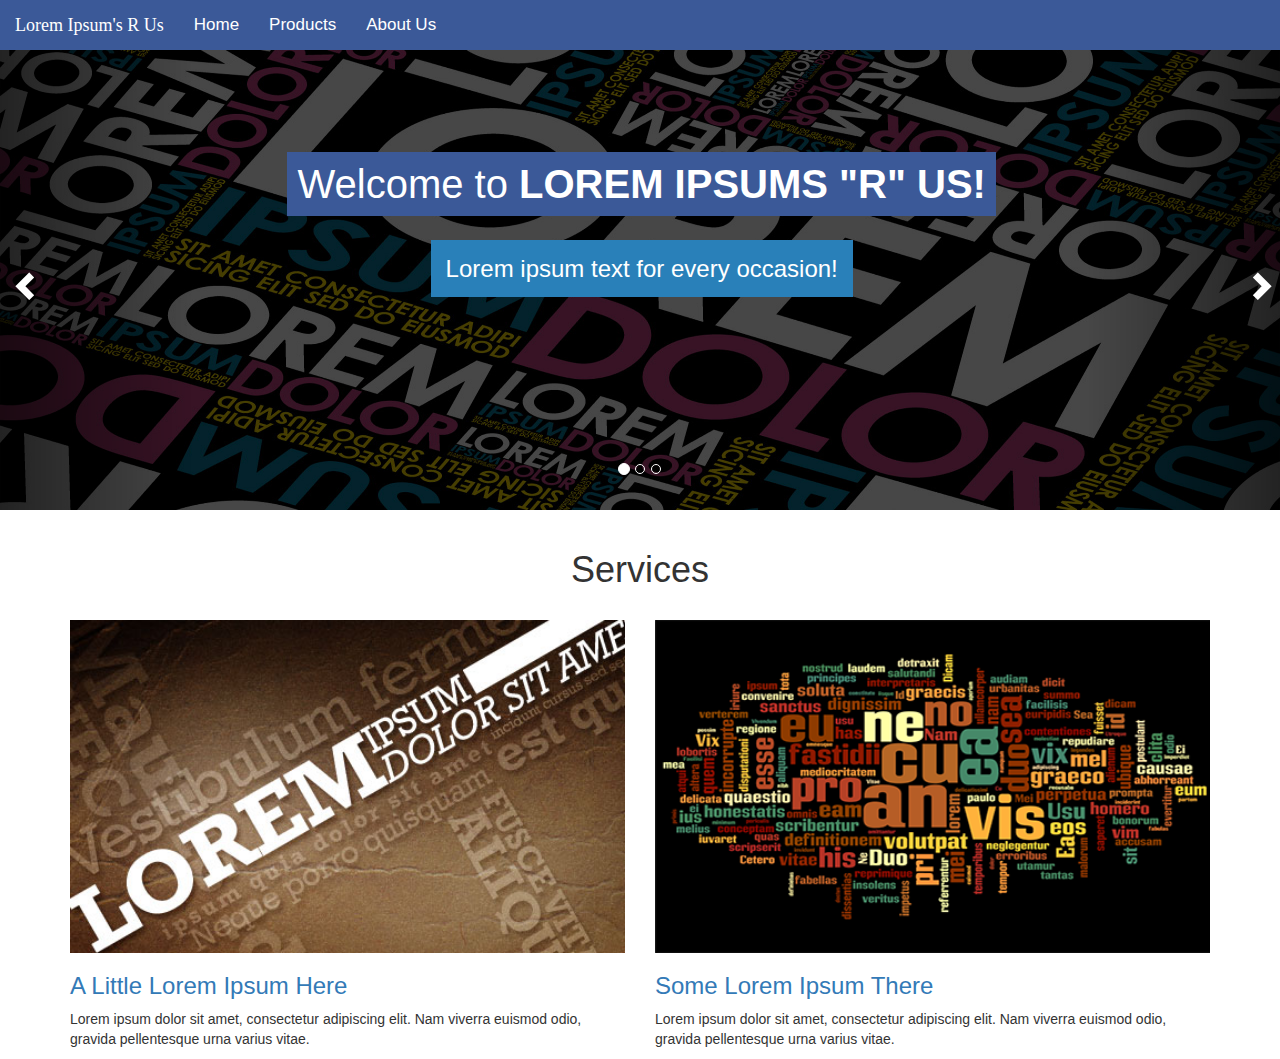
==== commit e9f2cf0b: "alt" ====
--- a/index.html
+++ b/index.html
@@ -66,7 +66,7 @@
                     </div><!-- /header-text -->
                 </div>
                 <div class="item">
-                    <img src="img/Lorem-Ipsum-3.jpg">
+                    <img src="img/Lorem-Ipsum-3.jpg" alt="Second slide">
                     <!-- Static Header -->
                     <div class="header-text hidden-xs">
                         <div class="col-md-12 text-center animated fadeIn">
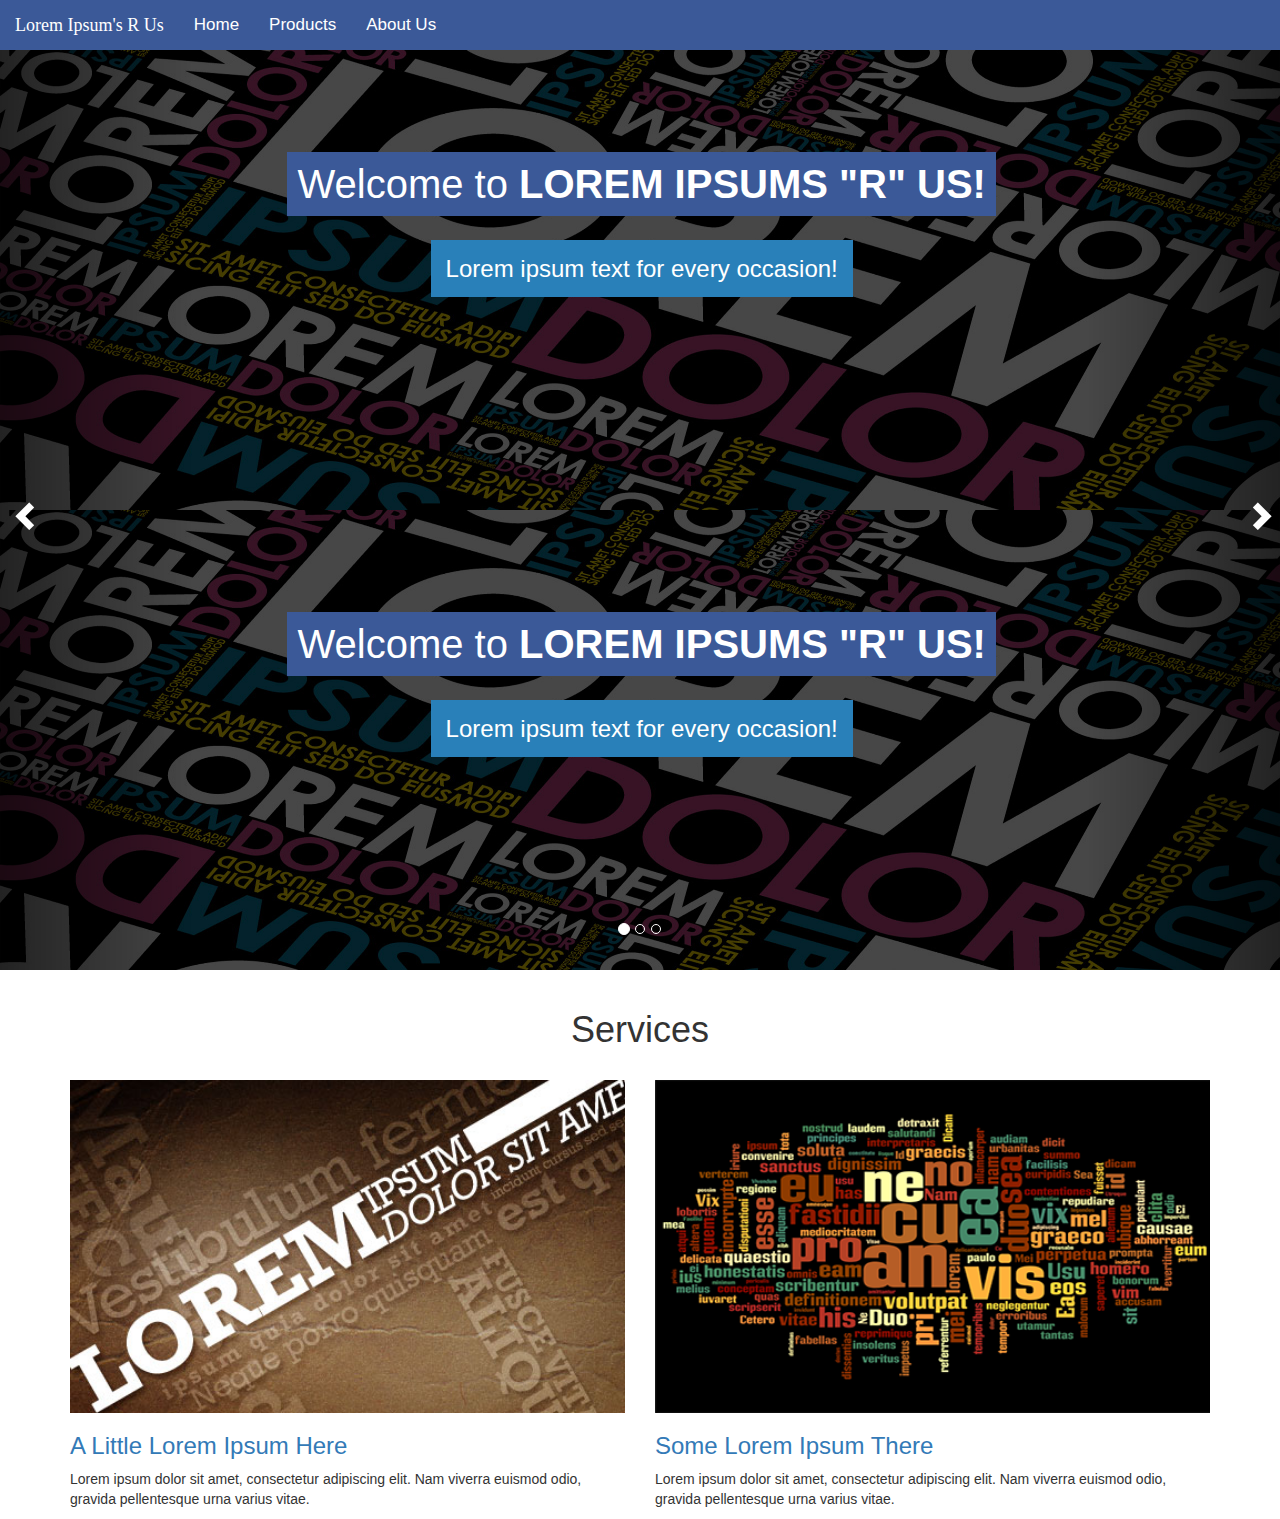
==== commit dbc1724d: "test" ====
--- a/index.html
+++ b/index.html
@@ -48,6 +48,23 @@
             </ol>
             <!-- Wrapper for slides -->
             <div class="carousel-inner">
+                <div class="item active">
+                    <img src="img/Lorem-Ipsum-2.jpg" alt="First slide">
+                    <!-- Static Header -->
+                    <div class="header-text hidden-xs">
+                        <div class="col-md-12 text-center animated flipInX">
+                            <h2>
+                                <span>Welcome to <strong>LOREM IPSUMS "R" US!</strong></span>
+                            </h2>
+                            <br>
+                            <h3>
+                                <span>Lorem ipsum text for every occasion!</span>
+                            </h3>
+                            <br>
+                            
+                        </div>
+                    </div><!-- /header-text -->
+                </div>
                 <div class="item active">
                     <img src="img/Lorem-Ipsum-2.jpg" alt="First slide">
                     <!-- Static Header -->
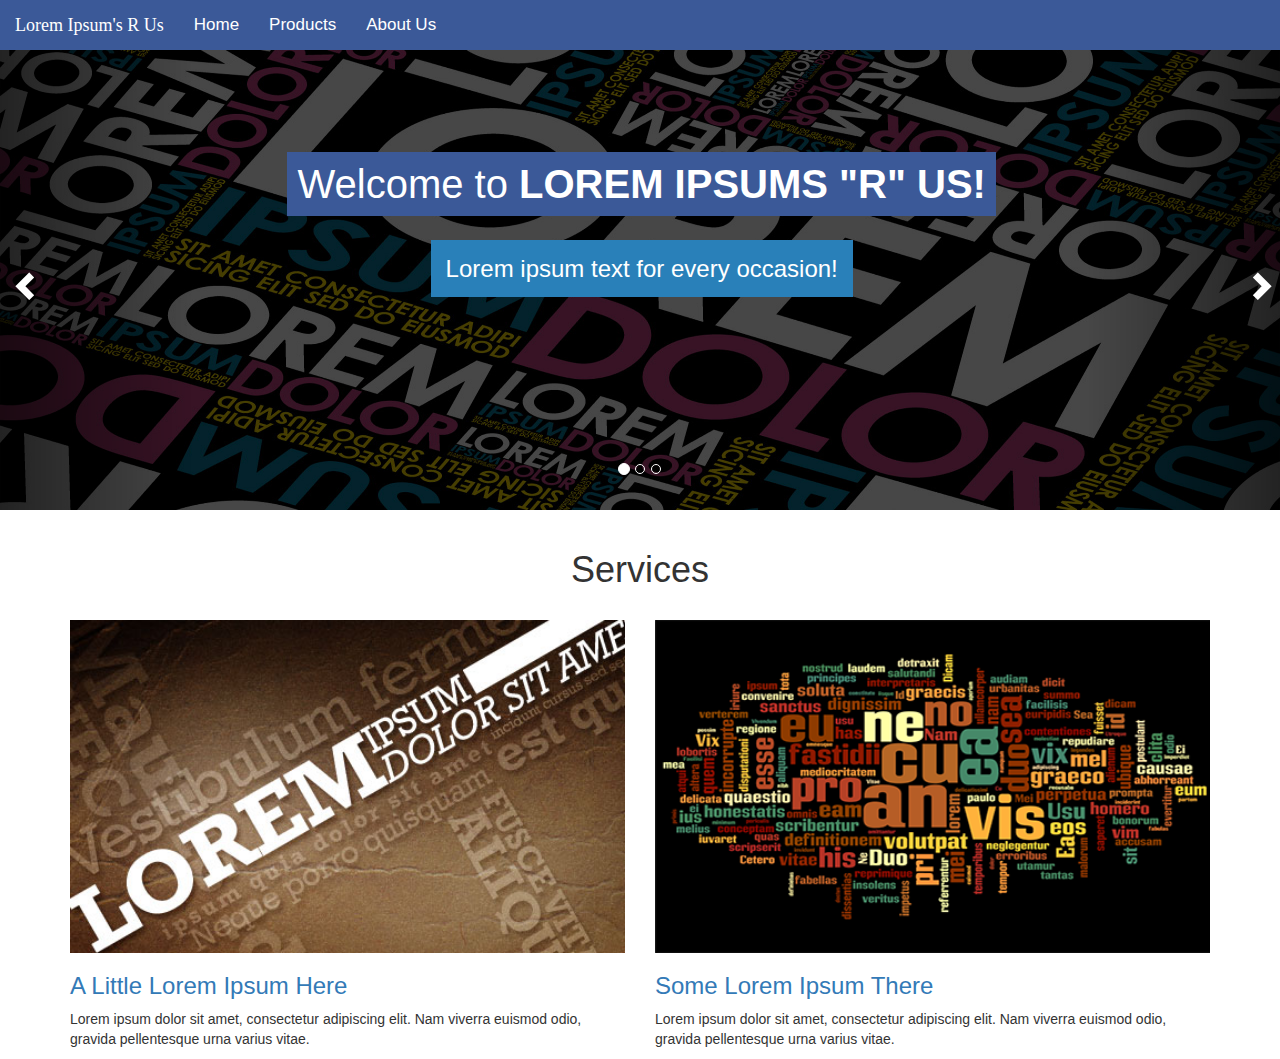
==== commit 87dba4df: "test" ====
--- a/index.html
+++ b/index.html
@@ -65,7 +65,7 @@
                         </div>
                     </div><!-- /header-text -->
                 </div>
-                <div class="item active">
+                <div class="item">
                     <img src="img/Lorem-Ipsum-2.jpg" alt="First slide">
                     <!-- Static Header -->
                     <div class="header-text hidden-xs">
